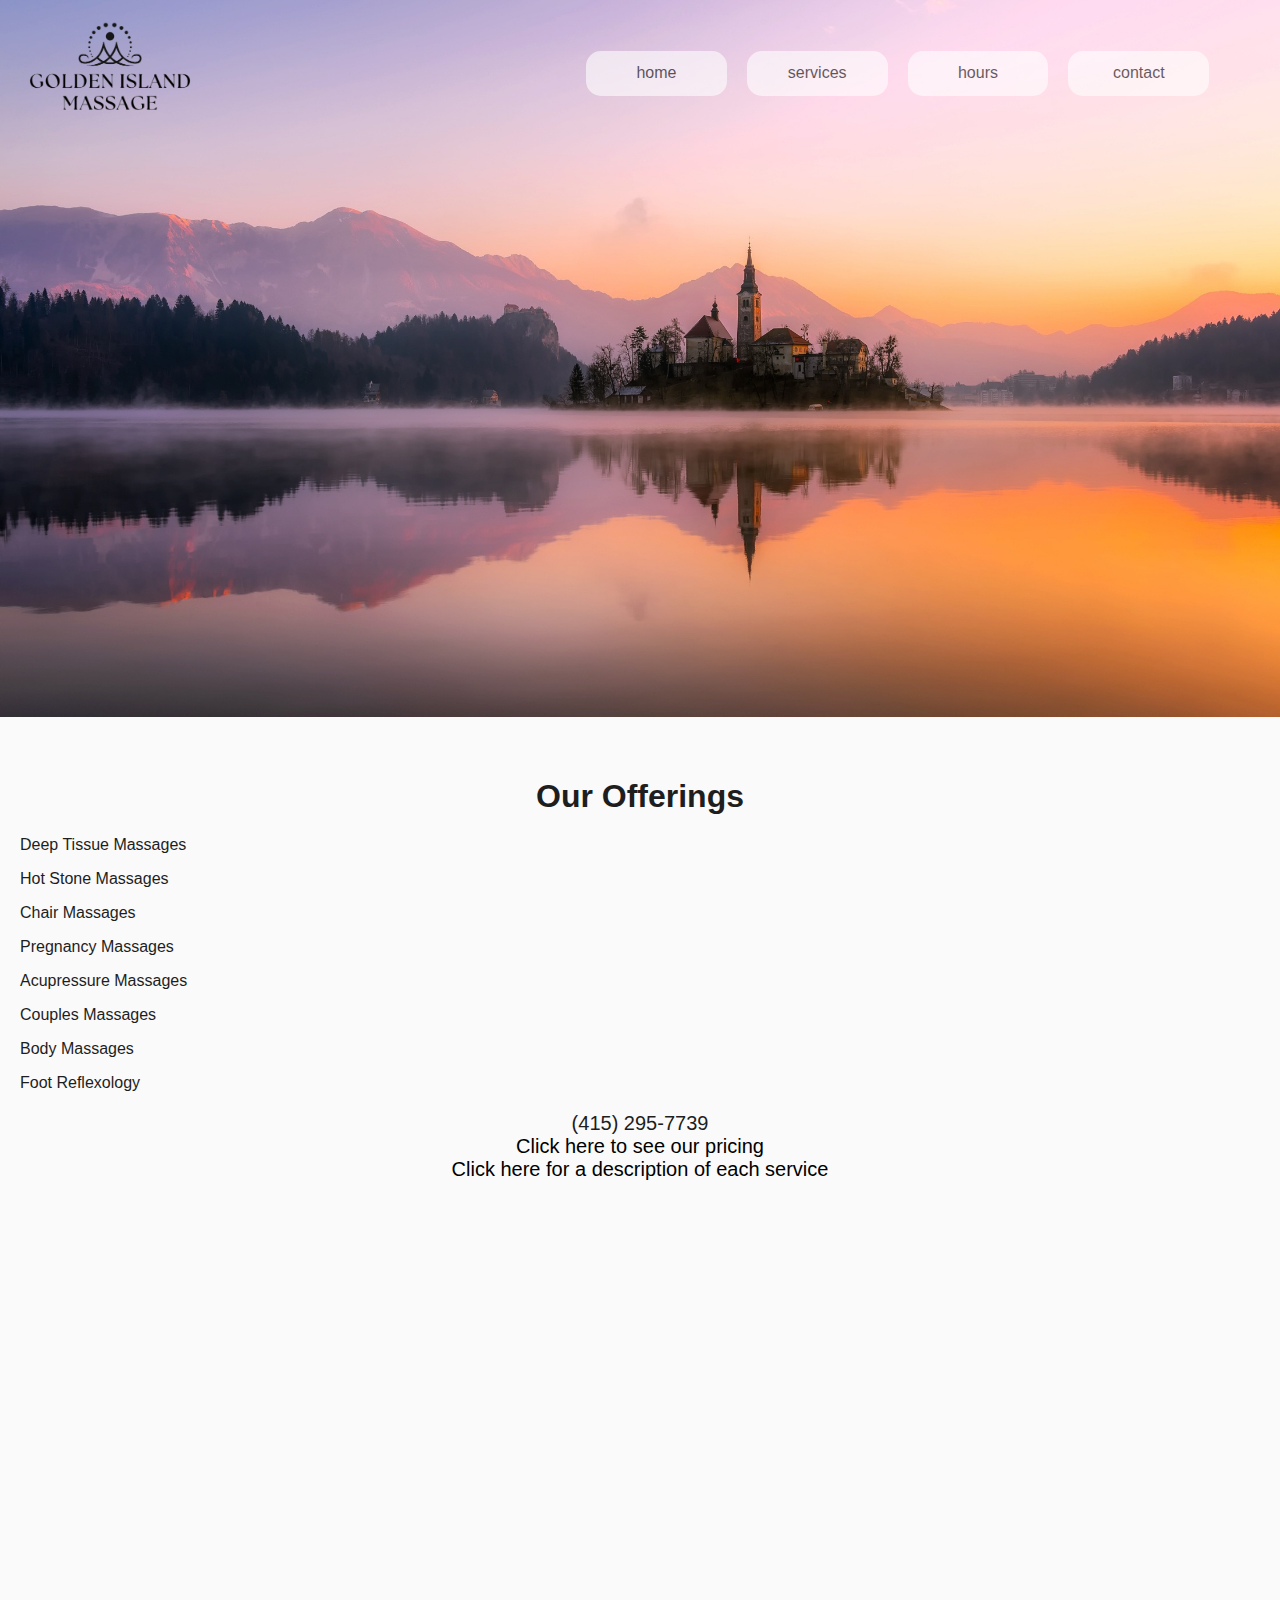
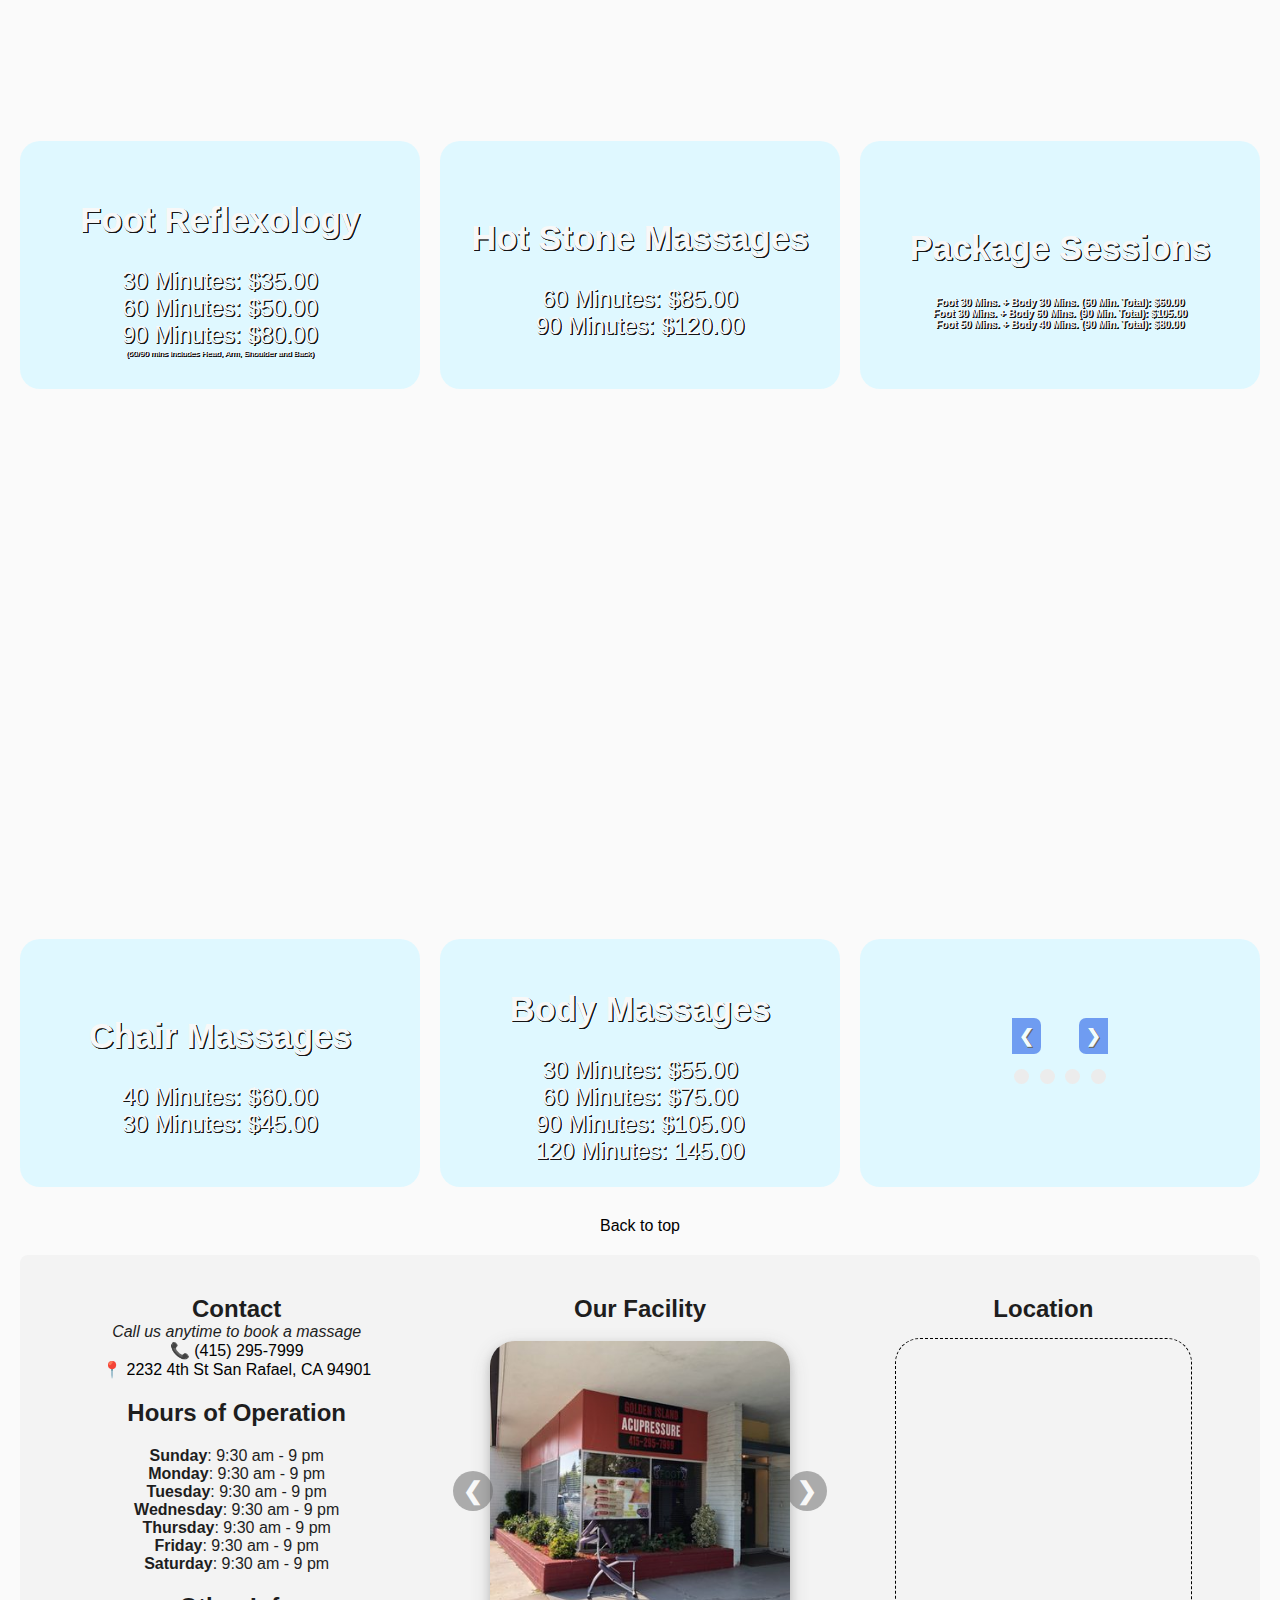
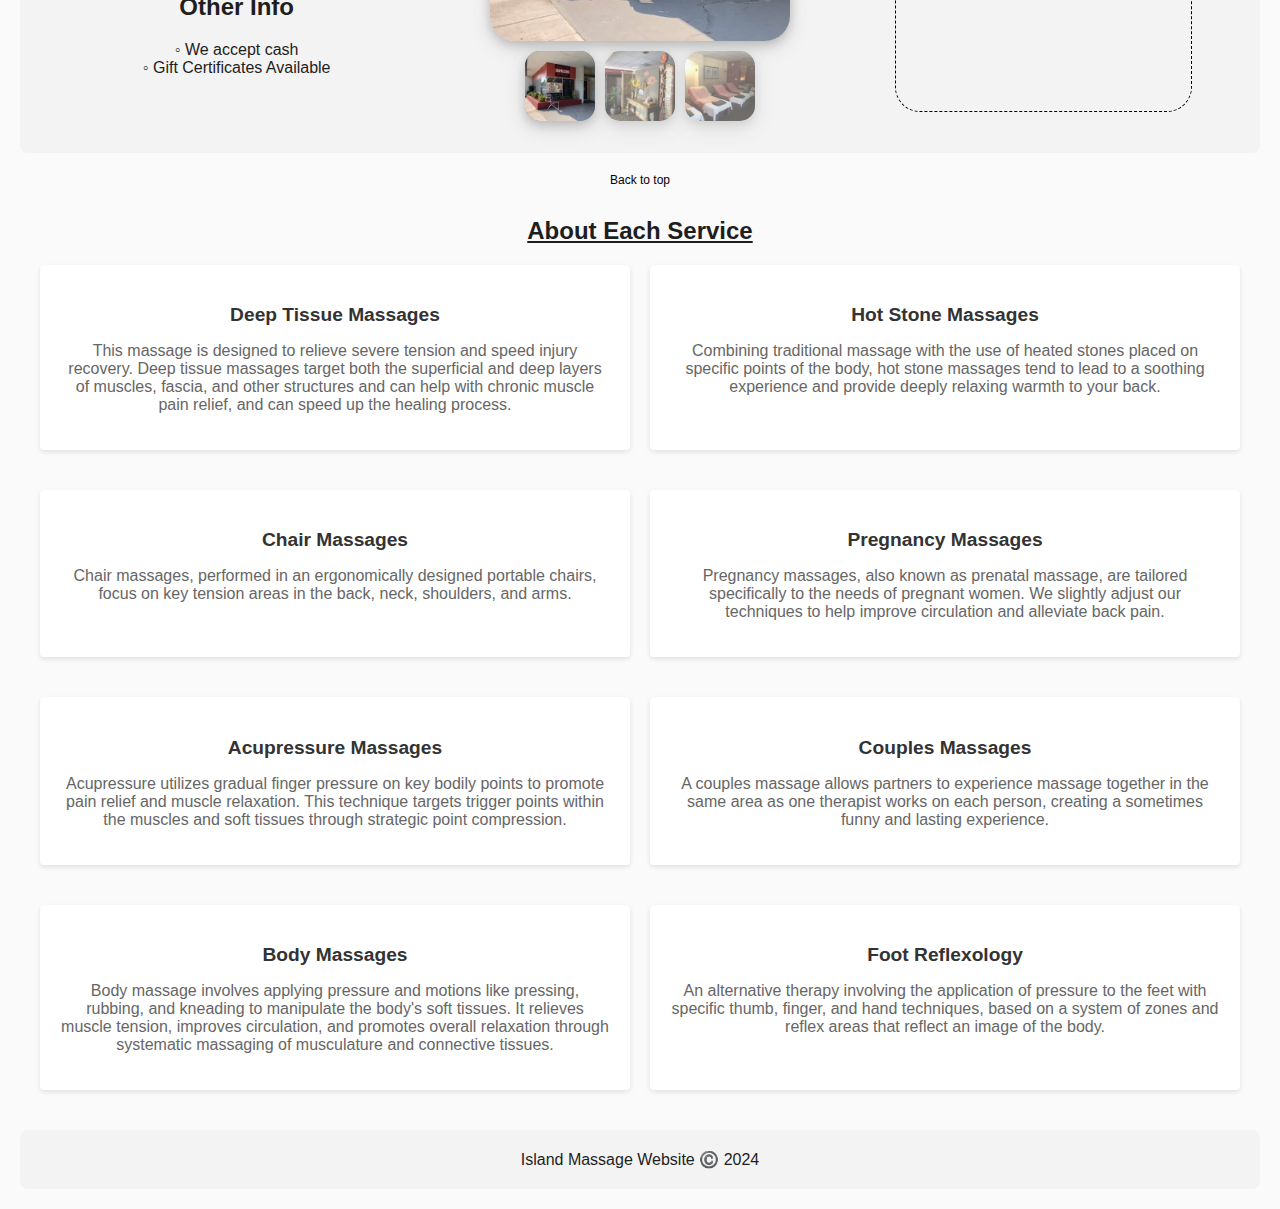
==== services.html @ 9f6d2058 "minor changes" ====
<!DOCTYPE html>
<html lang="en">

<head>
  <meta charset="UTF-8" />
  <meta name="viewport" content="width=device-width, initial-scale=1.0" />
  <title>Our Services - Golden Island Massage</title>
  <link rel="styleshhet" href="/frontend/css/carousel.css" />
  <link rel="stylesheet" href="/frontend/css/styles.css" />
  <link rel="stylesheet" href="/frontend/css/services.css" />
  <link rel="icon" type="image/x-icon" href="/frontend/images/favicon_io/favicon.ico" />
  <link rel="manifest" href="/frontend/images/favicon_io/site.webmanifest">
  <link rel="apple-touch-icon" href="/frontend/images/favicon_io/apple-touch-icon.png" />
</head>

<body>

  <header class="header">
    <div class="logo">
      <a href="index.html">
        <img src="/frontend/images/logo-thicker.png" class="logo" title="logo"></img>
      </a>
    </div>

    <div id="menu-2-container">
      <div class="menu-2-item" id="home"><a href="index.html">home</a></div>
      <div class="menu-2-item" id="rates"><a href="services.html">services</a></div>
      <div class="menu-2-item" id="hours"><a href="#hours-section">hours</a></div>
      <div class="menu-2-item" id="contact"><a href="#contact-section">contact</a></div>
    </div>

  </header>

  <nav role="navigation">
    <!-- Menu Toggle for Mobile View -->
    <div id="menuToggle">
      <input type="checkbox" title="Open the menu" />
      <span></span>
      <span></span>
      <span></span>
      <ul id="menu">
        <li><a href="index.html">Home</a></li>
        <li><a href="services.html">Services</a></li>
        <li><a href="services.html#foot">Prices</a></li>
        <li><a href="#hours-section">Hours</a></li>
        <li><a href="#contact-section">Contact</a></li>
        <li><a href="services.html#pregnancy">Reviews</a></li>
      </ul>
    </div>
  </nav>


  <main class="content">
    <div class="background-image"></div>
    <!-- TODO: Change this from a background
    image to just an image because it needs to resize with the image -->
    <section id="writing">
      <h1 style="text-align: center;">Our Offerings</h1>
      <div class="service-list">
        <p>Deep Tissue Massages</p>
        <p>Hot Stone Massages</p>
        <p>Chair Massages</p>
        <p>Pregnancy Massages</p>
        <p>Acupressure Massages</p>
        <p>Couples Massages</p>
        <p>Body Massages</p>
        <p>Foot Reflexology</p>
      </div>
      <p style="text-align:center; font-size: 20px;">(415) 295-7739
        <br> <a href="#foot">Click here to see our pricing</a>
        <br> <a href="#service-descriptions">Click here for a description of each service</a>
      </p>
    </section>

    <section class="parallax-photo first-image">
      <!-- Parallax Photo Content -->
    </section>

    <section class="grid-container">
      <div class="grid-item" id="foot">
        <div class="opaque-rectangle"></div>
        <section class="footer-grid-item footer-hours">
          <h2>Foot Reflexology</h2>
          <div id="footer-hours">
            <div>30 Minutes: $35.00</div>
            <div>60 Minutes: $50.00</div>
            <div>90 Minutes: $80.00</div>
            <div style="font-size: 8px;">(60/90 mins includes Head, Arm, Shoulder and Back)</div>
          </div>
        </section>
      </div>
      <div class="grid-item" id="stone">
        <div class="opaque-rectangle"></div>
        <section class="footer-grid-item footer-hours">
          <h2>Hot Stone Massages</h2>
          <div id="footer-hours">
            <div>60 Minutes: $85.00</div>
            <div>90 Minutes: $120.00</div>
          </div>
        </section>
      </div>
      <div class="grid-item" id="chair">
        <div class="opaque-rectangle"></div>
        <section class="footer-grid-item footer-hours">
          <h2>Package Sessions</h2>
          <div id="footer-hours" style="font-size: 10px; font-weight: 600;">
            <div>Foot 30 Mins. + Body 30 Mins. (60 Min. Total): $60.00</div>
            <div>Foot 30 Mins. + Body 60 Mins. (90 Min. Total): $105.00</div>
            <div>Foot 50 Mins. + Body 40 Mins. (90 Min. Total): $80.00</div>
          </div>
        </section>
      </div>
    </section>

    <section class="parallax-photo second-image">
    </section>

    <section class="grid-container" id="review-container">
      <div class="grid-item" id="acupressure">
        <div class="opaque-rectangle"></div>
        <section class="footer-grid-item footer-hours">
          <h2>Chair Massages</h2>
          <div id="footer-hours">
            <div>40 Minutes: $60.00</div>
            <div>30 Minutes: $45.00</div>
          </div>
        </section>
      </div>
      <div class="grid-item" id="couple">
        <div class="opaque-rectangle"></div>
        <section class="footer-grid-item footer-hours">
          <h2>Body Massages</h2>
          <div id="footer-hours">
            <div>30 Minutes: $55.00</div>
            <div>60 Minutes: $75.00</div>
            <div>90 Minutes: $105.00</div>
            <div>120 Minutes: 145.00</div>
        </section>
      </div>

      <div class="grid-item" id="pregnancy">
        <section class="footer-grid-item footer-hours">
          <!-- Slideshow container -->
          <div class="slideshow-container">

            <!-- Full-width slides/quotes -->
            <div class="mySlides fade">
              <span class="yelp-review" data-review-id="YLYXuoRCCWt8DFSguPrcbQ" data-hostname="www.yelp.com">Read <a
                  href="https://www.yelp.com/user_details?userid=3G0Rb7RaG5rhmErfk04Flw" rel="nofollow noopener">Lisa
                  L.</a>'s <a
                  href="https://www.yelp.com/biz/golden-island-acupressure-san-rafael?hrid=YLYXuoRCCWt8DFSguPrcbQ"
                  rel="nofollow noopener">review</a> of <a href="https://www.yelp.com/biz/yiLTEDlYjIgYe02T8sQD1A"
                  rel="nofollow noopener">Golden Island Acupressure</a> on <a href="https://www.yelp.com"
                  rel="nofollow noopener">Yelp</a>
                <script src="/frontend/js/widget-2.js" type="text/javascript" async></script>
              </span>
            </div>

            <div class="mySlides fade">
              <span class="yelp-review" data-review-id="UIjlZ9JdGLxcEmJIE9UxiQ" data-hostname="www.yelp.com">Read <a
                  href="https://www.yelp.com/user_details?userid=5DBWtpZL-GD2Cf_AtvB0GQ" rel="nofollow noopener">Yvonne
                  R.</a>'s <a
                  href="https://www.yelp.com/biz/golden-island-acupressure-san-rafael?hrid=UIjlZ9JdGLxcEmJIE9UxiQ"
                  rel="nofollow noopener">review</a> of <a href="https://www.yelp.com/biz/yiLTEDlYjIgYe02T8sQD1A"
                  rel="nofollow noopener">Golden Island Acupressure</a> on <a href="https://www.yelp.com"
                  rel="nofollow noopener">Yelp</a>
                <script src="/frontend/js/widget-2.js" type="text/javascript" async></script>
              </span>
            </div>

            <div class="mySlides fade">
              <span class="yelp-review" data-review-id="arpQdouipPmqJcVpYQkAmQ" data-hostname="www.yelp.com">Read <a
                  href="https://www.yelp.com/user_details?userid=ACqGZwFc43zdk6hPBnIYng" rel="nofollow noopener">Leigha
                  D.</a>'s <a
                  href="https://www.yelp.com/biz/golden-island-acupressure-san-rafael?hrid=arpQdouipPmqJcVpYQkAmQ"
                  rel="nofollow noopener">review</a> of <a href="https://www.yelp.com/biz/yiLTEDlYjIgYe02T8sQD1A"
                  rel="nofollow noopener">Golden Island Acupressure</a> on <a href="https://www.yelp.com"
                  rel="nofollow noopener">Yelp</a>
                <script src="/frontend/js/widget-2.js" type="text/javascript" async></script>
              </span>
            </div>

            <div class="mySlides fade">
              <span class="yelp-review" data-review-id="-oBQ017i6bqUiswfDESuDg" data-hostname="www.yelp.com">Read <a
                  href="https://www.yelp.com/user_details?userid=H4aeU_AX1YLWFh6KToSinQ" rel="nofollow noopener">Tisha
                  S.</a>'s <a
                  href="https://www.yelp.com/biz/golden-island-acupressure-san-rafael?hrid=-oBQ017i6bqUiswfDESuDg"
                  rel="nofollow noopener">review</a> of <a href="https://www.yelp.com/biz/yiLTEDlYjIgYe02T8sQD1A"
                  rel="nofollow noopener">Golden Island Acupressure</a> on <a href="https://www.yelp.com"
                  rel="nofollow noopener">Yelp</a>
                <script src="/frontend/js/widget-2.js" type="text/javascript" async></script>
              </span>
            </div>

            <!-- Next and previous buttons -->
            <a class="prev" onclick="plusSlides(-1)">&#10094;</a>
            <a class="next" onclick="plusSlides(1)">&#10095;</a>
          </div>
          <br>

          <!-- The dots/circles -->
          <div style="text-align:center">
            <span class="dot" onclick="currentSlide(1)"></span>
            <span class="dot" onclick="currentSlide(2)"></span>
            <span class="dot" onclick="currentSlide(3)"></span>
            <span class="dot" onclick="currentSlide(4)"></span>
          </div>
        </section>
      </div>

    </section>

    <a href="#writing" style="display: flex; justify-content: center; align-items: center;">Back to top</a>


  </main>

  <footer>
    <div class="footer-info">
      <div id="footer-grid-container">

        <div id="contact-card-location-grid-container">

          <section class="footer-grid-item footer-contact" id="contact-section">
            <h2>Contact</h2>
            <i>Call us anytime to book a massage</i><br>
            <a href="tel:+14152957739">📞 (415) 295-7999</a> <br>
            <a href="https://www.google.com/maps/search/?api=1&query=1920+4th+St,+San+Rafael,+CA+94901" rel="noopener"
              target="_blank">📍 2232 4th St San Rafael, CA 94901</a>
          </section>


          <section class="footer-grid-item footer-hours" id="hours-section">
            <h2>Hours of Operation</h2>
            <div id="footer-hours">
              <div><b>Sunday</b>: 9:30 am - 9 pm</div>
              <div><b>Monday</b>: 9:30 am - 9 pm</div>
              <div><b>Tuesday</b>: 9:30 am - 9 pm</div>
              <div><b>Wednesday</b>: 9:30 am - 9 pm</div>
              <div><b>Thursday</b>: 9:30 am - 9 pm</div>
              <div><b>Friday</b>: 9:30 am - 9 pm</div>
              <div><b>Saturday</b>: 9:30 am - 9 pm</div>
            </div>
          </section>

          <section class="footer-grid-item footer-hours">
            <h2>Other Info</h2>
            <div id="footer-hours">
              <div>◦ We accept cash</div>
              <div>◦ Gift Certificates Available</div>
            </div>
          </section>



          <!--           <section class="footer-grid-item">
            <h2>Gift Cards</h2>
            </section> -->

        </div>

        <section class="footer-grid-item">
          <h2>Our Facility</h2>

          <div id="product-description-wrapper">

            <div class="product-item carousel-add-to-cart">

              <div class="carousel">
                <div class="carousel-images">
                  <span class="arrow" id="prev" onclick="changeSlide(-1)">&#10094;</span>
                  <img src="/frontend/images/1.jpg" id="main-image" alt="Main Image">
                  <span class="arrow" id="next" onclick="changeSlide(1)">&#10095;</span>
                </div>

                <div class="thumbnail-container">
                  <img src="/frontend/images/1.jpg" class="thumbnail active" alt="Thumbnail 1"
                    onclick="changeImage(this)">
                  <img src="/frontend/images/2.jpg" class="thumbnail" alt="Thumbnail 2" onclick="changeImage(this)">
                  <img src="/frontend/images/3.jpg" class="thumbnail" alt="Thumbnail 3" onclick="changeImage(this)">
                  <!-- Add more thumbnails as needed -->
                </div>
              </div>

            </div>

          </div>
        </section>

        <section class="footer-grid-item">
          <h2>Location</h2>
          <iframe id="map"
            src="https://www.google.com/maps/embed?pb=!1m18!1m12!1m3!1d402562.83520368004!2d-123.07777404785158!3d37.976612391153715!2m3!1f0!2f0!3f0!3m2!1i1024!2i768!4f13.1!3m3!1m2!1s0x808597431df51143%3A0xab394f07d5cb4398!2sGolden%20Island%20Acupressure!5e0!3m2!1sen!2sus!4v1709774925244!5m2!1sen!2sus"
            allowfullscreen="true" referrerpolicy="no-referrer-when-downgrade"></iframe>
        </section>

      </div>

  </footer>

     <!-- Link to Service Descriptions -->
    <!-- Service Description Section -->
    <a href="#writing" style="display: flex; justify-content: center; align-items: center;font-size: 12px; ">Back to top</a>
    <h2 style="display: flex; justify-content: center; align-items: center; margin-top: 30px; text-decoration: underline;">About Each Service</h2>

    <div id="service-descriptions" class="service-grid">
      <div class="service-description">
        <h3>Deep Tissue Massages</h3>
        <p>This massage is designed to relieve severe tension and speed injury recovery. Deep tissue massages target
          both the superficial and deep layers of muscles, fascia, and other structures and can help with chronic muscle
          pain relief, and can speed up the healing process.</p>
      </div>
      <div class="service-description">
        <h3>Hot Stone Massages</h3>
        <p>Combining traditional massage with the use of heated stones placed on specific points of the body, hot stone
          massages tend to lead to a soothing experience and provide deeply relaxing warmth to your back.</p>
      </div>
      <div class="service-description">
        <h3>Chair Massages</h3>
        <p>Chair massages, performed in an ergonomically designed portable chairs, focus on key tension areas in the
          back, neck, shoulders, and arms.</p>
      </div>
      <div class="service-description">
        <h3>Pregnancy Massages</h3>
        <p>Pregnancy massages, also known as prenatal massage, are tailored specifically to the needs of pregnant women.
          We slightly adjust our techniques to help improve circulation and alleviate back pain.</p>
      </div>
      <div class="service-description">
        <h3>Acupressure Massages</h3>
        <p>Acupressure utilizes gradual finger pressure on key bodily points to promote pain relief and muscle
          relaxation. This technique targets trigger points within the muscles and soft tissues through strategic point
          compression.</p>
      </div>
      <div class="service-description">
        <h3>Couples Massages</h3>
        <p>A couples massage allows partners to experience massage together in the same area as one therapist works on
          each person, creating a sometimes funny and lasting experience.</p>
      </div>
      <div class="service-description">
        <h3>Body Massages</h3>
        <p>Body massage involves applying pressure and motions like pressing, rubbing, and kneading to manipulate the
          body's soft tissues. It relieves muscle tension, improves circulation, and promotes overall relaxation through
          systematic massaging of musculature and connective tissues.</p>
      </div>
      <div class="service-description">
        <h3>Foot Reflexology</h3>
        <p>An alternative therapy involving the application of pressure to the feet with specific thumb, finger, and
          hand techniques, based on a system of zones and reflex areas that reflect an image of the body.</p>
      </div>
    </div>

  <div id="copyright">Island Massage Website ©️ 2024</div>


  <script defer src="/frontend/js/items.js"></script>
  <script src="/frontend/js/slideshow.js" type="text/javascript" async></script>

</body>

</html>
---- frontend/css/styles.css ----
/*
 * If you are thinking of using this in
 * production code, beware of the browser
 * prefixes.
 */

a:visited {
  color: black;
  text-decoration: none;
}

a {
  text-decoration: none;
}

a:-webkit-any-link {
  color: black;
}

body {
  margin: 0;
  padding: 0;
  /* make it look decent enough */
  background:#fafafa;
  color:#1e1e1e;
  font-family: "Avenir Next", "Avenir", sans-serif;
}

.header {
  width: 100%;
}

header {
  display: flex;
  justify-content: space-between;
  align-items: center;
  width: 100%;
}

.logo {
  width: 15vw;
  width: 200px;
  margin: 0 auto;
  z-index: 99;
  position: relative;
  transition: transform 0.3s ease;
  margin-left: 0px;
  top: 5px;
  left: 5px;
}

.logo:hover {
  cursor: pointer;
  transform:scale(1.03);
}


.content .background-image {
  position: relative;
  width: 100%;
  padding-top: 56.25%; /* This maintains a 16:9 aspect ratio */
  background-image: url('/frontend/images/field.jpg');
  background-size: cover; /* Cover ensures the background covers the area without distortion */
  background-position: center; /* Centers the background image */
  top: -119px;
  left: 0;
  z-index: 0;
}

#story {
  font-size: 25px; 
  text-align: center;
}

@media (max-width: 768px) {
/*   .logo {
    width: 100px;
    top: 55px;
    left: -2px;
  } */
  #story {
    font-size: 15px;
  }
}


#menu-2-container {
  width: 55vw;
  height: 45px;
  margin-top: 30px;
  position: relative;
  z-index: 999;
  display: flex;
  flex-direction: row;
  color: black;
  font-weight: 450;
}

.menu-2-item {
  width: 20%;
  margin: 0 10px;
  display: flex;
  justify-content: center;
  align-items: center;
  cursor: pointer;
  background-color: white;
  opacity: 0.6;
  border-radius: 15px;
  transition: opacity 0.5s ease, transform 0.3s ease;
}

.menu-2-item a {
  display: flex;
  justify-content: center;
  align-items: center;
  width: 100%;
  height: 100%;
  padding: 0 20px; /* Adjust padding to align text */
  color: black;
  text-decoration: none;
}

.menu-2-item:hover {
  background-color: white;
  opacity: 0.95;
  transform: scale(1.04);
}

.menu-2-item:hover a {
  color: black;
}

.menu-2-item a:visited {
  color: black;
}

@media (max-width: 900px) {
  .logo {
    margin-bottom: 0;
    z-index: 1;
    margin: 0 auto;
  }
  #menu-2-container {
    display: none;
  }
}
@media (max-width: 600px) {
  .logo {
    
  }
}




#menuToggle {
  display: block;
  position: fixed;
  top: 50px;
  right: 50px;
  z-index: 1;
  -webkit-user-select: none;
  user-select: none;
}

*/ #menuToggle a {
  text-decoration: none;
  color: black;
  transition: color 0.5s ease;
}

#menuToggle a:hover {
  color: rgb(121, 121, 121);
}

#menuToggle input {
  display: block;
  width: 40px;
  height: 32px;
  position: absolute;
  top: -7px;
  left: -5px;
  cursor: pointer;
  opacity: 0; /* hide this */
  z-index: 2; /* and place it over the hamburger */
  -webkit-touch-callout: none;
}

/* Just a quick hamburger */

#menuToggle span {
  display: block;
  width: 33px;
  height: 4px;
  margin-bottom: 5px;
  position: relative;
  background: #363636;
  border-radius: 3px;
  border-color: #1e1e1e;
  z-index: 1;
  transform-origin: 4px 0px;
  transition: transform 0.5s cubic-bezier(0.77, 0.2, 0.05, 1),
    background 0.5s cubic-bezier(0.77, 0.2, 0.05, 1), opacity 0.55s ease;
}

#menuToggle span:first-child {
  transform-origin: 0% 0%;
}

#menuToggle span:nth-last-child(2) {
  transform-origin: 0% 100%;
}

/* 
    * Transform all the slices of hamburger
    * into a crossmark.
    */
#menuToggle input:checked ~ span {
  opacity: 1;
  transform: rotate(45deg) translate(-2px, -1px);
  background: #232323;
}

/*
    * But let's hide the middle one.
    */
#menuToggle input:checked ~ span:nth-last-child(3) {
  opacity: 0;
  transform: rotate(0deg) scale(0.2, 0.2);
}

/*
    * Oh yeah and the last one should go the other direction
    */
#menuToggle input:checked ~ span:nth-last-child(2) {
  transform: rotate(-45deg) translate(0, -1px);
}

/*
    * Make this absolute positioned
    * at the top left of the screen
    */
#menu {
  position: absolute;
  width: 300px;
  height: 700px;
  margin: -100px 0 0 -220px;
  padding: 50px;
  padding-top: 125px;
  background: #ffffff;
  list-style-type: none;
  -webkit-font-smoothing: antialiased;
  /* to stop flickering of text in safari */
  transform-origin: 0% 0%;
  transform: translate(100%, 0);
  transition: transform 0.5s cubic-bezier(0.77, 0.2, 0.05, 1);
}

#menu li {
  padding: 10px 0;
  font-size: 22px;
}

/*
    * And let's slide it in from the left
    */
#menuToggle input:checked ~ ul {
  transform: none;
}

@media (min-width: 900px) {
  #menuToggle {
    display: none;
  }
  #menu {
    display: none;
  }
}

.content section {
  position: relative;
  padding: 20px;
}

#writing {
  margin-top: -100px;
}

.parallax-photo {
  /* Simple parallax effect */
  background-attachment: fixed;
  background-position: center;
  background-repeat: no-repeat;
  background-size: cover;
  height: 50vh; /* Adjust the height as needed */
  /* Add specific background images for each parallax section if necessary */
}

.parallax-photo.first-image {
  background-image: url('/frontend/images/sunset.jpg');
  background-size: cover;
  background-position: center; /* Adjusts the focal point of the image */
}

.parallax-photo.second-image {
  background-image: url('/frontend/images/lily.jpg');
  background-size: cover;
  background-position: center; /* Adjusts the focal point of the image */
}

/* Media query for devices with a max-width of 768px (typical breakpoint for tablets and down) */
@media (max-width: 675px) {
  .parallax-photo.first-image, .parallax-photo.second-image {
      background-attachment: scroll;
      background-size: contain; 
      background-repeat: no-repeat; 
  }

}

.grid-container {
  width: 100vw;
  height: 32vh;
  display: grid;
  grid-template-columns: repeat(3, 1fr);
  margin: 10px 0 10px 0;
  gap: 20px;
  box-sizing: border-box;
  text-align: center;
}

.grid-item {
  width: 100%;
  height: 100%;
  background-color: rgb(223, 248, 255) !important;
  color: rgb(248, 248, 248);
  text-align: center;
  display: flex;
  justify-content: center;
  align-items: center;
  border-radius: 20px;
  cursor: pointer;
  transition: all 0.3s ease;
  font-weight: 500;
  font-size: 23px;
  text-shadow: 1px 1px 0 #151515,  
  1px 1px 0 #151515,
  1px 1px 0 #151515,
  1px 1px 0 #151515;
}

.grid-item:hover {
  transform: scale(1.03);
  box-shadow: 6px 3px 10px rgba(0, 13, 16, 0.2);
}

@media screen and (max-width: 900px) {
  .grid-container {
    grid-template-columns: 1fr;
    height: 85vh;
  }
  .grid-item {
    width: 100%
  }
}

.grid-item#foot {
  background-image: url('/frontend/images/foot1.jpg');
  background-size: cover;
  background-position: center 40%;
}

.grid-item#stone {
  background-image: url('/frontend/images/stone.jpg');
  background-size: cover;
  background-position: center 40%;
}

.grid-item#chair {
  background-image: url('/frontend/images/pregnancy.jpg');
  background-size: cover;
  background-position: center 80%;
}

.grid-item#pregnancy {
  background-image: url('/frontend/images/rates.jpg');
  background-size: cover;
  background-position: center 40%;
}

.grid-item#acupressure {
  background-image: url('/frontend/images/acupressure.jpg');
  background-size: cover;
  background-position: center 45%;
}

.grid-item#couple {
  background-image: url('/frontend/images/couples.jpg');
  background-size: cover;
  background-position: center 60%;
}

/* Slideshow container */
.slideshow-container {
  max-width: 1000px;
  position: relative;
  margin: auto;
  box-shadow: 0 4px 8px 0 rgba(0,0,0,0.2); /* Add shadow for modern effect */
  border-radius: 4px; /* Rounded corners for modern effect */
}

/* Hide the images by default */
.mySlides {
  display: none;
}

/* Next and previous buttons */
.prev, .next {
  cursor: pointer;
  position: absolute;
  top: 50%;
  transform: translateY(-50%);
  width: auto;
  padding: 7px;
  color: #fff;
  font-weight: bold;
  font-size: 18px;
  transition: 0.6s ease;
  border-radius: 7px;
  -webkit-user-select: none;
  -moz-user-select: none;
  -ms-user-select: none;
  user-select: none;
  background-color: #2560e8; /* Ensure buttons are visible */
  opacity: 0.6; /* Slightly transparent for modern look */
}

/* Position the "next button" to the right */
.next {
  right: 0;
  border-radius: 7px 0 0 7px;
}

/* Position the "prev button" to the left */
.prev {
  left: 0;
  border-radius: 0 7px 7px 0;
}

/* Show the buttons on hover */
.prev:hover, .next:hover {
  opacity: 0.8;
}

/* Caption text */
.text {
  color: #f2f2f2;
  font-size: 15px;
  padding: 8px 12px;
  position: absolute;
  bottom: 8px;
  width: 100%;
  text-align: center;
  background-color: rgba(0, 0, 0, 0.4); /* Caption background */
}

/* Number text (1/3 etc) */
.numbertext {
  color: #f2f2f2;
  font-size: 12px;
  padding: 8px 12px;
  position: absolute;
  top: 0;
}

/* The dots/bullets/indicators */
.dot {
  cursor: pointer;
  height: 15px;
  width: 15px;
  margin: 0 2px;
  background-color: #ececec;
  border-radius: 50%;
  display: inline-block;
  transition: background-color 0.6s ease;
}

.active, .dot:hover {
  background-color: #769bc8;
}

/* Fading animation */
/* .fade {
  animation-name: fade;
  animation-duration: 1.5s;
}

@keyframes fade {
  from {opacity: .4}
  to {opacity: .8}
} */

/* Responsive layout - makes the slideshow container fit in the screen */
@media only screen and (max-width: 300px) {
  .prev, .next, .text {font-size: 11px}
}

.footer-info {
  background: #f3f3f3;
  padding: 20px;
  text-align: center;
  margin: 20px;
  border-radius: 8px;
}

.footer-info section {
  margin-bottom: 20px;
}

#footer-grid-container {
  display: grid;
  grid-template-columns: repeat(3, 1fr);
  grid-template-rows: repeat(2, auto);
  gap: 10px;
}

.footer-grid-item {
  text-align: center;
}

.footer-contact, .footer-hours {
  text-align: center;
}

.footer-contact h2 {
  margin-bottom: 0px;
}

@media screen and (max-width: 768px) {
  #footer-grid-container {
    grid-template-columns: 1fr;
    grid-template-rows: repeat(2, auto);
  }

  .footer-contact, .footer-hours {
    text-align: center;
  }
}

#map {
  width:75%;
  height: 87%; 
  border: 1px dashed black;
  border-radius: 25px;
  margin: 20px;
  margin-top: -5px;
  background-color: #f3f3f3;
}

#hours {
  list-style-type: none;
}

#copyright {
  display: flex;
  align-items: center;
  justify-content: center;
  border-radius: 8px;
  padding: 20px 20px 20px 20px;
  margin: 20px;
  background: #f3f3f3;
}











#product-description-wrapper {
  display: grid;
  grid-template-columns: 1fr; /* 1 high, 2 wide */
  grid-template-rows: auto auto; /* height set automatically */
  gap: 20px; /* space between grid items */
  justify-content: space-around; /* this will space out the grid items */
  width: 100%;
  align-items: center;
  margin-top: -40px;
}

.product-item {
  /* additional styles if needed */
  height: 80%;
  font-family: 'Times New Roman', Times, serif;
}

/* Smaller screen: 2 high and 1 wide */
@media (max-width: 900px) {
  #product-description-wrapper {
      grid-template-columns: 1fr; /* 2 high, 1 wide */
      grid-template-rows: auto auto; /* explicit two rows */
  }
}

#jessie-item-1-product-description {
  font-size: 40px;
  width: 100%;
  align-content: center;
  justify-self: center;
}

#product-paragraph {
  margin-top: 70px;
  font-size: 16px;
  width: 90%;
}

/* Style adjustments for buttons and other elements if needed */

.carousel {
  text-align: center;
}

.carousel-images {
  margin-bottom: 10px;
  position: relative;
  display: inline-block;
  width: 100%;
  display: flex;
  align-items: center;
  justify-content: center;
}

#main-image {
  width: 80%;
  max-width: 300px;
  height: auto;
  border-radius: 25px;
  box-shadow: 0 4px 8px 0 rgba(67, 67, 67, 0.2), 0 6px 20px 0 rgba(67, 67, 67, 0.19); /* Multi-layered shadow for depth */
}

.thumbnail-container {
  display: flex;
  justify-content: center;
}

.thumbnail {
  max-width: 70px;
  height: auto;
  cursor: pointer;
  opacity: 0.6;
  margin: 0 5px;
  transition: opacity 0.3s;
  border-radius: 15px;
  box-shadow: 0 4px 8px 0 rgba(67, 67, 67, 0.2), 0 6px 20px 0 rgba(67, 67, 67, 0.19); /* Multi-layered shadow for depth */
}

.thumbnail:hover,
.thumbnail.active {
  opacity: 1;
}

.arrow {
  cursor: pointer;
  position: absolute;
  top: 50%;
  width: 40px; /* Arrow size can be adjusted */
  height: 40px; /* Arrow size can be adjusted */
  margin-top: -20px; /* Half of height to center vertically */
  color: #fff;
  font-weight: bold;
  font-size: 24px;
  transition: background-color 0.2s ease, opacity 0.35s ease;
  border-radius: 50%;
  background-color: #656565; /* Light grey background */
  text-align: center;
  line-height: 40px; /* To vertically align the arrow symbol, should match the height */
  opacity: 0.5; /* Starting opacity */
  border: none;
  -webkit-user-select: none;
  user-select: none;

}

#prev {
  left: 10px; /* Adjust as necessary to position inside the main image */
}

#next {
  right: 10px; /* Adjust as necessary to position inside the main image */
}

.arrow:hover {
  background-color: #676767; /* Darker grey on hover */
  opacity: 0.8; /* Full opacity on hover */
}

#main-image {
  width: 100%;
  height: auto;
  display: block; /* Removes bottom margin/whitespace */
}

.grid-link {
  display: block;
  width: 100%;
  height: 100%;
  display: flex;
  color: rgb(248, 248, 248) !important;
  justify-content: center;
  align-items: center;
  text-decoration: none; /* Optional: removes the underline from links */
  color: inherit; /* Optional: ensures the link color is inherited from the parent */
}


#service-descriptions {
  margin-top: 20px;
}

.service-description {
  margin-bottom: 20px;
}

.service-description h3 {
  font-size: 1.5em;
  color: #333;
}

.service-description p {
  font-size: 1em;
  color: #666;
}


.service-grid {
  display: grid;
  grid-template-columns: repeat(2, 1fr); /* Creates two columns of equal width */
  gap: 20px; /* Space between columns and rows */
  max-width: 1200px; /* Maximum width of the grid */
  margin: auto; /* Centers the grid in the parent element */
}

.service-description {
  background-color: #fff; /* White background for each service */
  padding: 20px; /* Padding inside each service box */
  box-shadow: 0 2px 5px rgba(0, 0, 0, 0.1); /* Subtle shadow for depth */
  border-radius: 4px; /* Rounded corners */
}

.service-description h3 {
  font-size: 1.2em;
  color: #333;
  margin-bottom: 10px;
text-align: center;
}


.service-description p {
  font-size: 1em;
  color: #666;
  text-align: center;
}

/* Responsive layout for smaller screens */
@media (max-width: 900px) {
  .service-grid {
    grid-template-columns: 1fr; /* One column on smaller screens */
  }
  .service-description {
    margin: 0 30px 0 30px;
  }
}
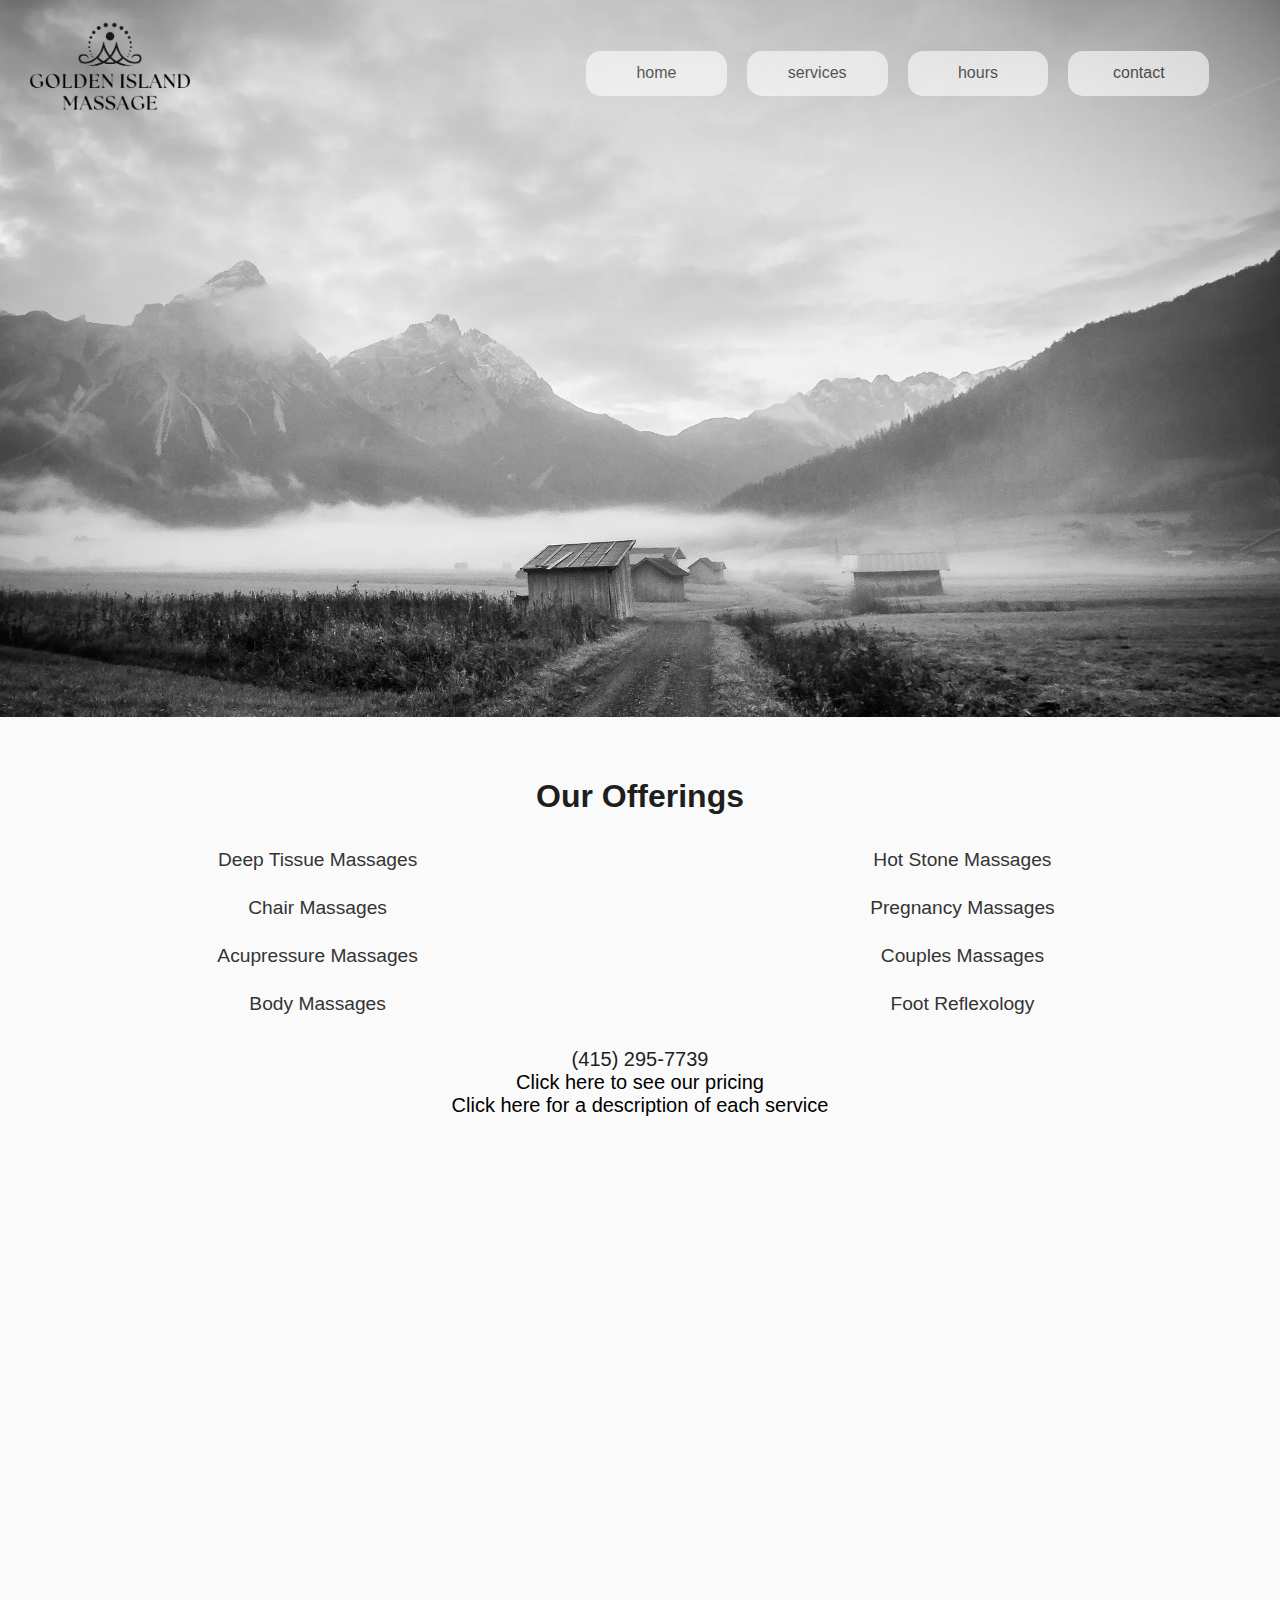
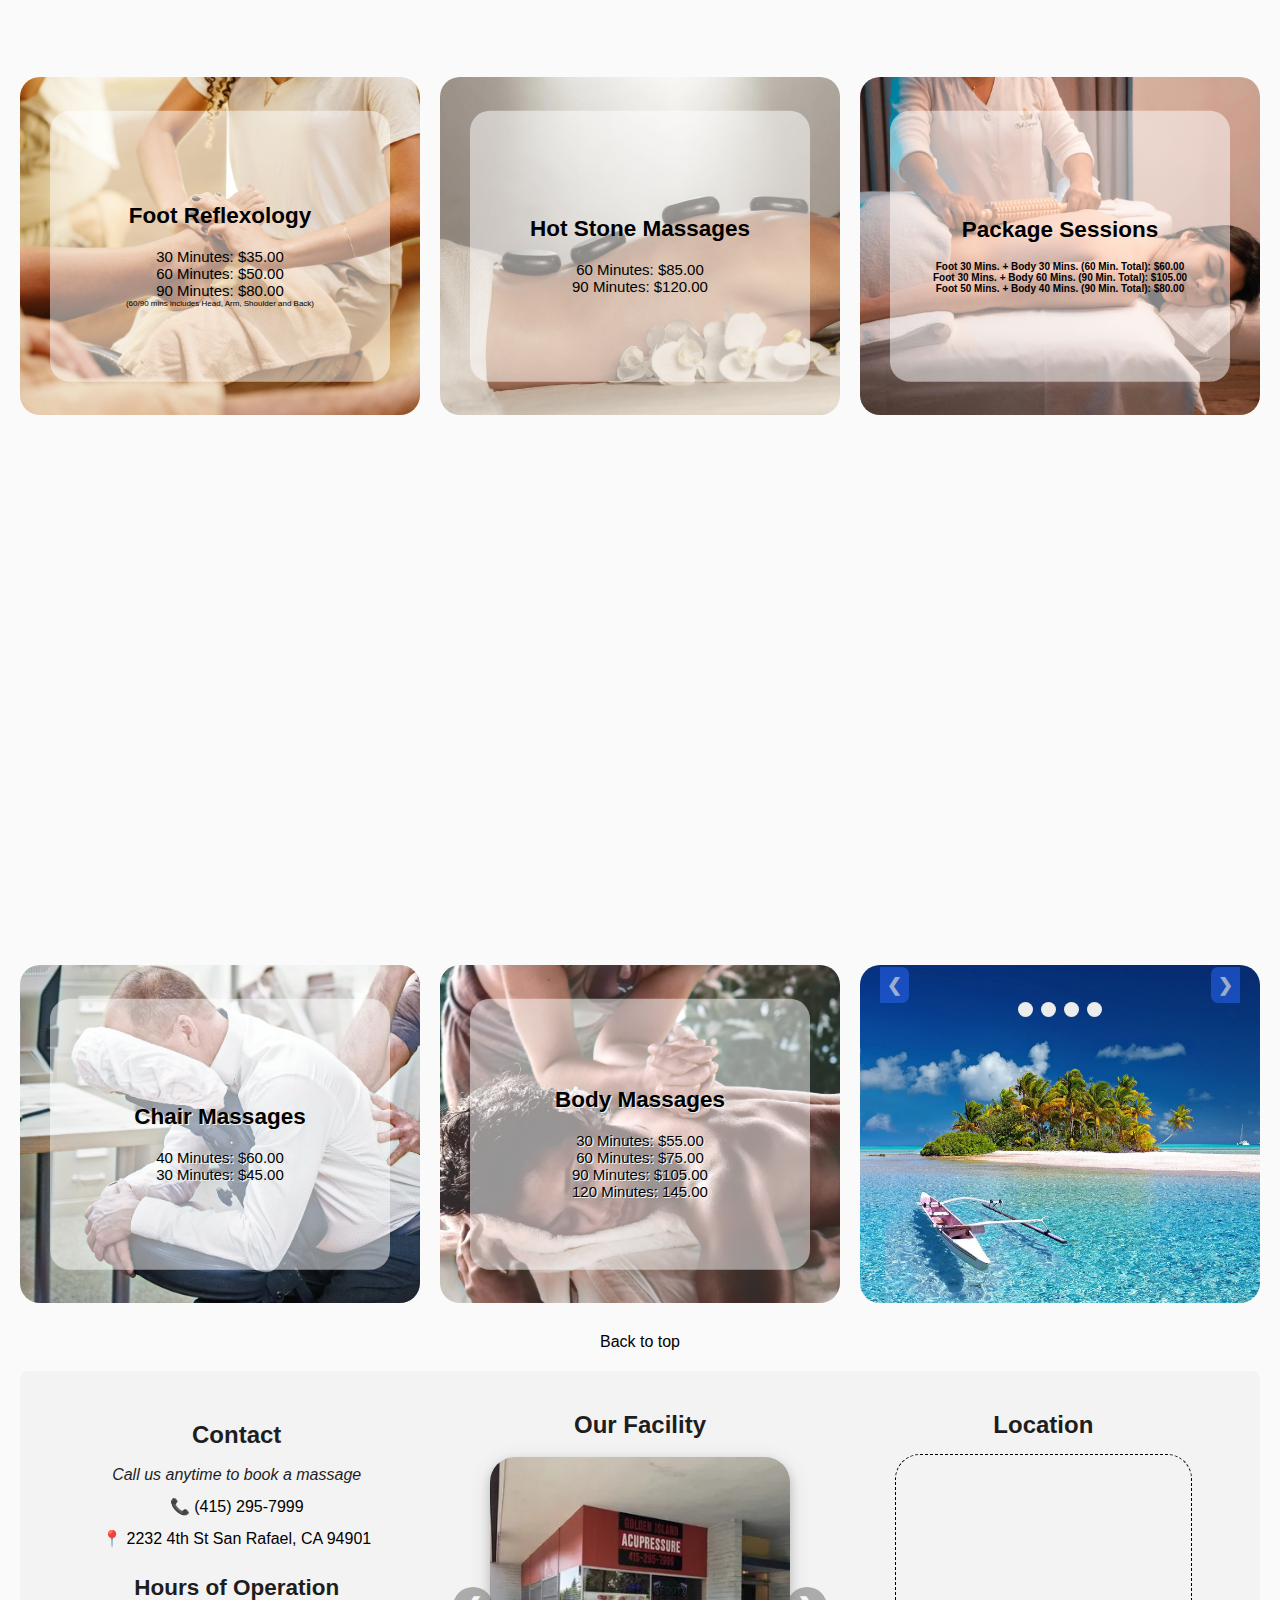
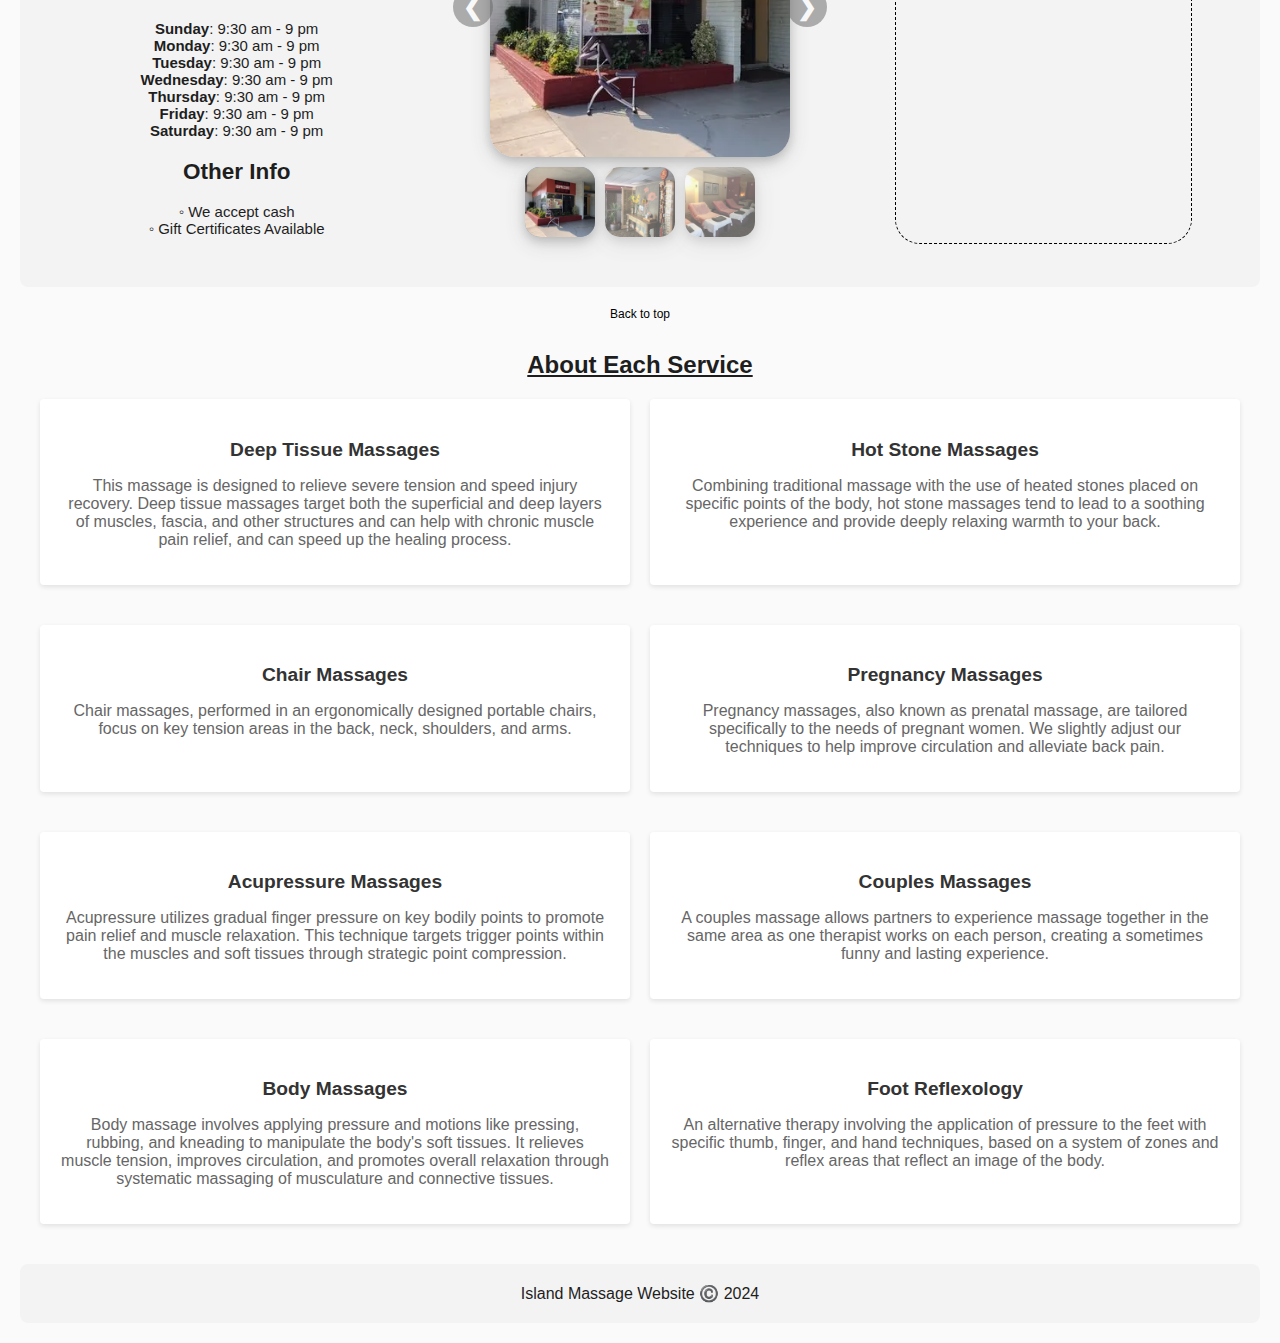
==== commit 4b82c6ec: "all images to webp" ====
--- a/services.html
+++ b/services.html
@@ -8,9 +8,15 @@
   <link rel="styleshhet" href="/frontend/css/carousel.css" />
   <link rel="stylesheet" href="/frontend/css/styles.css" />
   <link rel="stylesheet" href="/frontend/css/services.css" />
-  <link rel="icon" type="image/x-icon" href="/frontend/images/favicon_io/favicon.ico" />
+  <link rel="apple-touch-icon" sizes="180x180" href="/apple-touch-icon.png">
+<link rel="icon" type="image/png" sizes="32x32" href="/favicon-32x32.png">
+<link rel="icon" type="image/png" sizes="16x16" href="/favicon-16x16.png">
+<link rel="manifest" href="/site.webmanifest">
+<meta name="msapplication-TileColor" content="#da532c">
+<meta name="theme-color" content="#ffffff">
+<!--   <link rel="icon" type="image/x-icon" href="/frontend/images/favicon_io/favicon.ico" />
   <link rel="manifest" href="/frontend/images/favicon_io/site.webmanifest">
-  <link rel="apple-touch-icon" href="/frontend/images/favicon_io/apple-touch-icon.png" />
+  <link rel="apple-touch-icon" href="/frontend/images/favicon_io/apple-touch-icon.png" /> -->
 </head>
 
 <body>
@@ -18,7 +24,7 @@
   <header class="header">
     <div class="logo">
       <a href="index.html">
-        <img src="/frontend/images/logo-thicker.png" class="logo" title="logo"></img>
+        <img src="/frontend/images/logo-thicker.webp" loading="lazy" class="logo" title="logo"></img>
       </a>
     </div>
 
@@ -269,15 +275,15 @@
               <div class="carousel">
                 <div class="carousel-images">
                   <span class="arrow" id="prev" onclick="changeSlide(-1)">&#10094;</span>
-                  <img src="/frontend/images/1.jpg" id="main-image" alt="Main Image">
+                  <img src="/frontend/images/1.webp" loading="lazy" id="main-image" alt="Main Image">
                   <span class="arrow" id="next" onclick="changeSlide(1)">&#10095;</span>
                 </div>
 
                 <div class="thumbnail-container">
-                  <img src="/frontend/images/1.jpg" class="thumbnail active" alt="Thumbnail 1"
+                  <img src="/frontend/images/1.webp" loading="lazy" class="thumbnail active" alt="Thumbnail 1"
                     onclick="changeImage(this)">
-                  <img src="/frontend/images/2.jpg" class="thumbnail" alt="Thumbnail 2" onclick="changeImage(this)">
-                  <img src="/frontend/images/3.jpg" class="thumbnail" alt="Thumbnail 3" onclick="changeImage(this)">
+                  <img src="/frontend/images/2.webp" loading="lazy" class="thumbnail" alt="Thumbnail 2" onclick="changeImage(this)">
+                  <img src="/frontend/images/3.webp" loading="lazy" class="thumbnail" alt="Thumbnail 3" onclick="changeImage(this)">
                   <!-- Add more thumbnails as needed -->
                 </div>
               </div>
@@ -289,7 +295,7 @@
 
         <section class="footer-grid-item">
           <h2>Location</h2>
-          <iframe id="map"
+          <iframe id="map" loading="lazy"
             src="https://www.google.com/maps/embed?pb=!1m18!1m12!1m3!1d402562.83520368004!2d-123.07777404785158!3d37.976612391153715!2m3!1f0!2f0!3f0!3m2!1i1024!2i768!4f13.1!3m3!1m2!1s0x808597431df51143%3A0xab394f07d5cb4398!2sGolden%20Island%20Acupressure!5e0!3m2!1sen!2sus!4v1709774925244!5m2!1sen!2sus"
             allowfullscreen="true" referrerpolicy="no-referrer-when-downgrade"></iframe>
         </section>
@@ -353,7 +359,7 @@
 
 
   <script defer src="/frontend/js/items.js"></script>
-  <script src="/frontend/js/slideshow.js" type="text/javascript" async></script>
+  <script defer src="/frontend/js/slideshow.js" type="text/javascript" async></script>
 
 </body>
 
--- a/frontend/css/styles.css
+++ b/frontend/css/styles.css
@@ -59,7 +59,7 @@
   position: relative;
   width: 100%;
   padding-top: 56.25%; /* This maintains a 16:9 aspect ratio */
-  background-image: url('/frontend/images/field.jpg');
+  background-image: url('/frontend/images/field.webp');
   background-size: cover; /* Cover ensures the background covers the area without distortion */
   background-position: center; /* Centers the background image */
   top: -119px;
@@ -297,13 +297,13 @@
 }
 
 .parallax-photo.first-image {
-  background-image: url('/frontend/images/sunset.jpg');
+  background-image: url('/frontend/images/sunset.webp');
   background-size: cover;
   background-position: center; /* Adjusts the focal point of the image */
 }
 
 .parallax-photo.second-image {
-  background-image: url('/frontend/images/lily.jpg');
+  background-image: url('/frontend/images/lily.webp');
   background-size: cover;
   background-position: center; /* Adjusts the focal point of the image */
 }
@@ -365,37 +365,37 @@
 }
 
 .grid-item#foot {
-  background-image: url('/frontend/images/foot1.jpg');
+  background-image: url('/frontend/images/foot1.webp');
   background-size: cover;
   background-position: center 40%;
 }
 
 .grid-item#stone {
-  background-image: url('/frontend/images/stone.jpg');
+  background-image: url('/frontend/images/stone.webp');
   background-size: cover;
   background-position: center 40%;
 }
 
 .grid-item#chair {
-  background-image: url('/frontend/images/pregnancy.jpg');
+  background-image: url('/frontend/images/pregnancy.webp');
   background-size: cover;
   background-position: center 80%;
 }
 
 .grid-item#pregnancy {
-  background-image: url('/frontend/images/rates.jpg');
+  background-image: url('/frontend/images/rates.webp');
   background-size: cover;
   background-position: center 40%;
 }
 
 .grid-item#acupressure {
-  background-image: url('/frontend/images/acupressure.jpg');
+  background-image: url('/frontend/images/acupressure.webp');
   background-size: cover;
   background-position: center 45%;
 }
 
 .grid-item#couple {
-  background-image: url('/frontend/images/couples.jpg');
+  background-image: url('/frontend/images/couples.webp');
   background-size: cover;
   background-position: center 60%;
 }
--- a/frontend/css/services.css
+++ b/frontend/css/services.css
@@ -0,0 +1,189 @@
+.content .background-image {
+  background-image: url('/frontend/images/deep-blue-waves.webp');
+}
+
+.grid-container {
+    width: 100vw;
+    height: 42vh;
+    display: grid;
+    grid-template-columns: repeat(3, 1fr);
+    margin: 10px 0 10px 0;
+    gap: 20px;
+    box-sizing: border-box;
+    text-align: center;
+  }
+
+@media screen and (max-width: 900px) {
+    .grid-container {
+      grid-template-columns: 1fr;
+      height: 90vh;
+    }
+    .grid-item {
+      width: 100%
+    }
+  }
+
+  .opaque-rectangle {
+    color: rgb(20, 20, 20);
+    background: rgba(255, 255, 255, 0.5); /* Adjust opacity as needed */
+    border-radius: inherit; /* This will take the border-radius from the parent .grid-item */
+    width: 85%;
+    height: 80%;
+    position: absolute; /* Position it relative to the parent */
+    top: 50%;
+    left: 50%;
+    transform: translate(-50%, -50%); /* Center the div */
+    display: flex;
+    justify-content: center;
+    align-items: center;
+/*     text-shadow: 2px 2px 0 #151515,  
+  2px 2px 0 #151515,
+  2px 2px 0 #151515,
+  2px 2px 0 #151515; */
+  }
+
+  .opaque-rectangle iframe {
+    width: 100%;
+    height: 100%;
+    max-width: 700px; /* Adjust based on your requirements */
+    min-width: 320px; /* Adjust based on your requirements */
+  }
+
+  .grid-item {
+    position: relative;
+    width: 100%;
+    height: 100%;
+    background-color: rgb(223, 248, 255);
+    color: black;
+    text-align: center;
+    display: flex;
+    justify-content: center;
+    align-items: center;
+    border-radius: 20px;
+    cursor:default;
+    transition: all 0.3s ease;
+    font-weight: 500;
+    font-size: 23px;
+    text-shadow: none;
+  }
+
+  .grid-item:hover {
+    transform: scale(1.03);
+    box-shadow: 6px 3px 10px rgba(0, 90, 110, 0.2);
+  }
+
+  .grid-item#foot {
+    background-image: url('/frontend/images/foot1.webp');
+    background-size: cover;
+    background-position: center 40%;
+  }
+  
+  .grid-item#stone {
+    background-image: url('/frontend/images/stone.webp');
+    background-size: cover;
+    background-position: center 40%;
+  }
+  
+  .grid-item#chair {
+    background-image: url('/frontend/images/body.webp');
+    background-size: cover;
+    background-position: center 80%;
+  }
+  
+  .grid-item#pregnancy {
+    background-image: url('/frontend/images/rates.webp');
+    background-size: cover;
+    background-position: center 40%;
+    text-shadow: 1px 1px 0 #ececec,  
+  1px 1px 0 #ececec,
+  1px 1px 0 #ececec,
+  1px 1px 0 #ececec;
+  position: none;
+  width: none;
+  height: none;
+  background-color: none;
+  color: black;
+  text-align: none;
+  display:block;
+  justify-content: center;
+  align-items: center;
+  border-radius: 20px;
+  cursor:default;
+  transition: all 0.3s ease;
+  font-weight: 500;
+  font-size: 23px;
+  text-shadow: none;
+  }
+  
+  .grid-item#acupressure {
+    background-image: url('/frontend/images/chair2.webp');
+    background-size: cover;
+    background-position: center 45%;
+    text-shadow: 1px 1px 0 #ececec,  
+    1px 1px 0 #ececec,
+    1px 1px 0 #ececec,
+    1px 1px 0 #ececec;
+  }
+  
+  .grid-item#couple {
+    background-image: url('/frontend/images/body1.webp');
+    background-size: cover;
+    background-position: center 60%;
+    text-shadow: 1px 1px 0 #ececec,  
+    1px 1px 0 #ececec,
+    1px 1px 0 #ececec,
+    1px 1px 0 #ececec;
+  }
+
+
+.service-list {
+  display: flex;
+  flex-wrap: wrap;
+  justify-content: space-between;
+  text-align: center;
+  font-size: larger;
+  font-weight: 400;
+  color: rgb(52, 52, 52);
+  line-height: 0.5;
+  white-space: nowrap;
+}
+
+.service-list p {
+  width: 48%; /* Adjust the width as needed */
+}
+
+@media (max-width: 600px) {
+  .service-list p {
+    width: 100%; /* Switch to single column layout on smaller screens */
+  }
+}
+.footer-hours {
+  font-size: 15px;
+}
+
+.parallax-photo.first-image {
+  background-image: url('/frontend/images/wave.webp');
+  background-size: cover;
+  background-position: center; /* Adjusts the focal point of the image */
+}
+
+.parallax-photo.second-image {
+  background-image: url('/frontend/images/coast.webp');
+  background-size: cover;
+  background-position: center; /* Adjusts the focal point of the image */
+}
+
+/* Media query for devices with a max-width of 768px (typical breakpoint for tablets and down) */
+@media (max-width: 675px) {
+  .parallax-photo.first-image, .parallax-photo.second-image {
+      background-attachment: scroll; 
+      background-size: contain; 
+      background-repeat: no-repeat; 
+  }
+}
+
+#contact-section {
+  line-height: 2.0;
+}
+
+
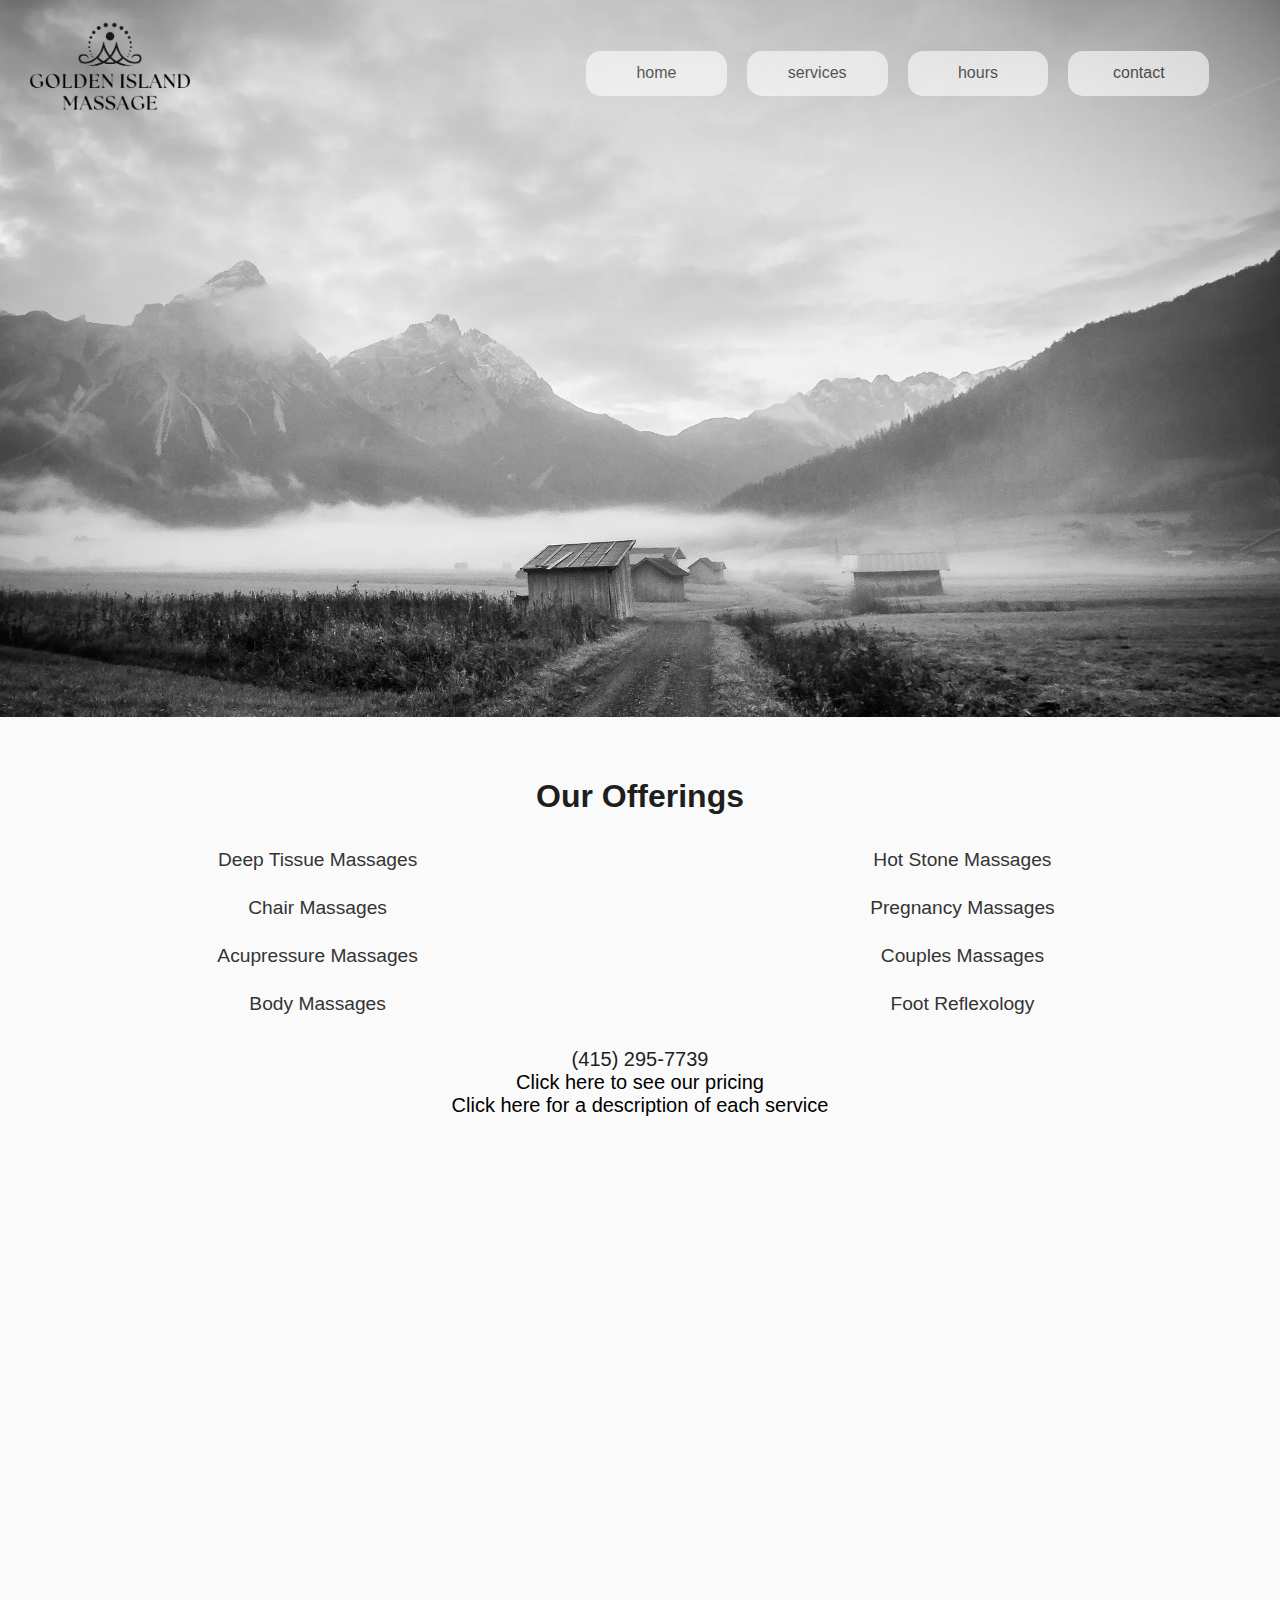
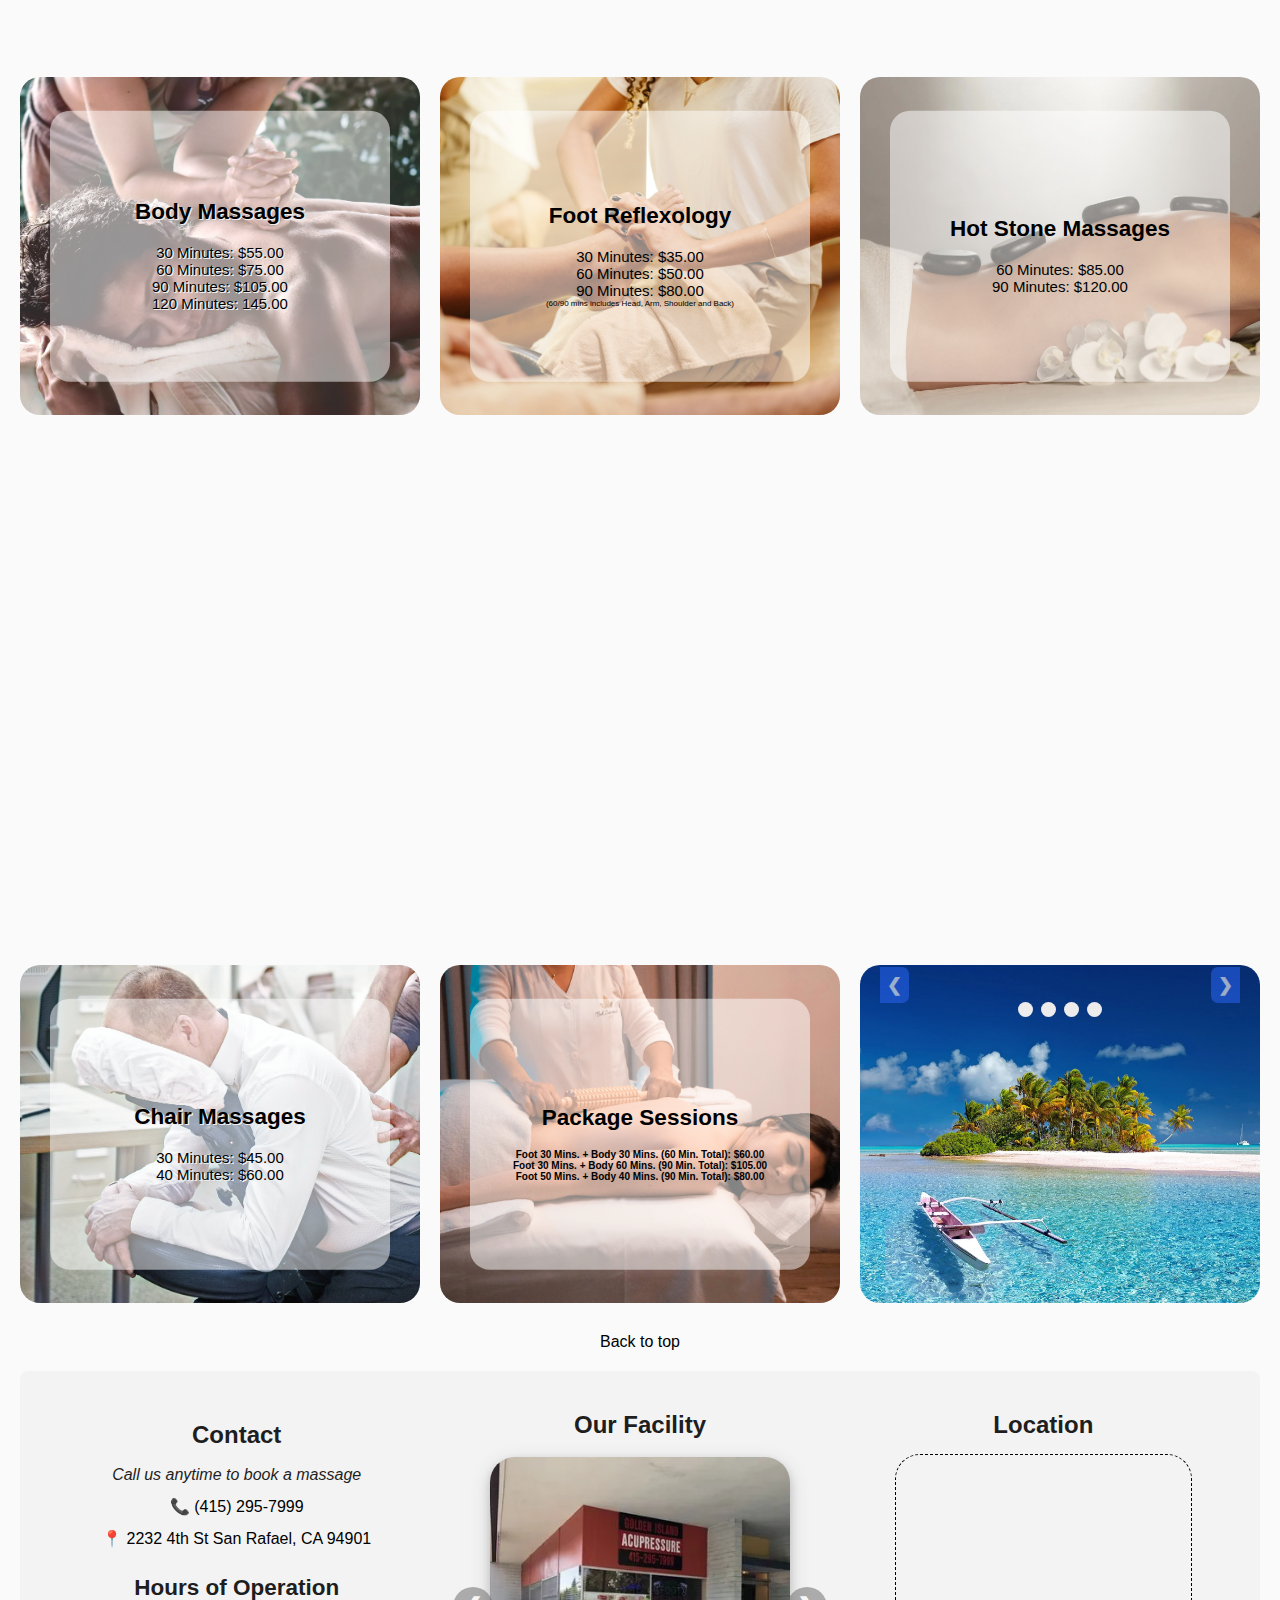
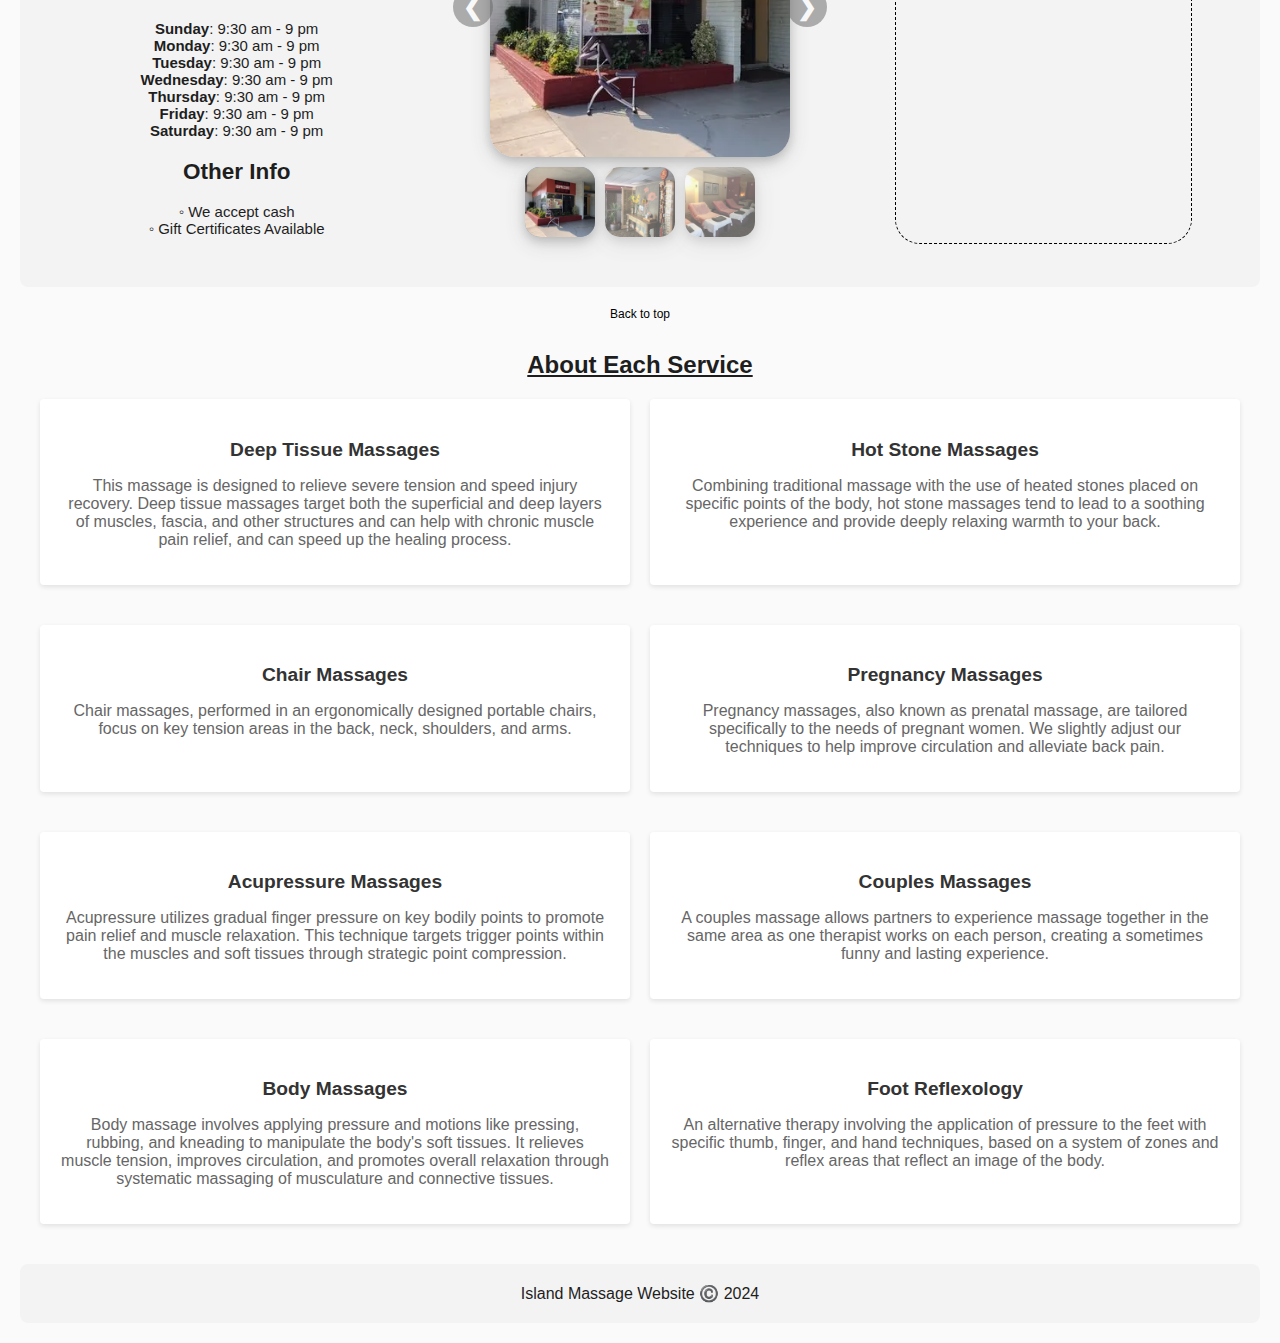
==== commit 6c8b0539: "changed the order of the services cards" ====
--- a/services.html
+++ b/services.html
@@ -9,8 +9,8 @@
   <link rel="stylesheet" href="/frontend/css/styles.css" />
   <link rel="stylesheet" href="/frontend/css/services.css" />
   <link rel="apple-touch-icon" sizes="180x180" href="/apple-touch-icon.png">
-<link rel="icon" type="image/png" sizes="32x32" href="/favicon-32x32.png">
-<link rel="icon" type="image/png" sizes="16x16" href="/favicon-16x16.png">
+<link rel="icon" type="image/png" sizes="32x32" href="/golden-island-massage-favicon-32x32.png">
+<link rel="icon" type="image/png" sizes="16x16" href="/golden-island-massage-favicon-16x16.png">
 <link rel="manifest" href="/site.webmanifest">
 <meta name="msapplication-TileColor" content="#da532c">
 <meta name="theme-color" content="#ffffff">
@@ -83,6 +83,17 @@
     </section>
 
     <section class="grid-container">
+      <div class="grid-item" id="couple">
+        <div class="opaque-rectangle"></div>
+        <section class="footer-grid-item footer-hours">
+          <h2>Body Massages</h2>
+          <div id="footer-hours">
+            <div>30 Minutes: $55.00</div>
+            <div>60 Minutes: $75.00</div>
+            <div>90 Minutes: $105.00</div>
+            <div>120 Minutes: 145.00</div>
+        </section>
+      </div>
       <div class="grid-item" id="foot">
         <div class="opaque-rectangle"></div>
         <section class="footer-grid-item footer-hours">
@@ -105,6 +116,22 @@
           </div>
         </section>
       </div>
+    </section>
+
+    <section class="parallax-photo second-image">
+    </section>
+
+    <section class="grid-container" id="review-container">
+      <div class="grid-item" id="acupressure">
+        <div class="opaque-rectangle"></div>
+        <section class="footer-grid-item footer-hours">
+          <h2>Chair Massages</h2>
+          <div id="footer-hours">
+            <div>30 Minutes: $45.00</div>
+            <div>40 Minutes: $60.00</div>
+          </div>
+        </section>
+      </div>
       <div class="grid-item" id="chair">
         <div class="opaque-rectangle"></div>
         <section class="footer-grid-item footer-hours">
@@ -116,33 +143,7 @@
           </div>
         </section>
       </div>
-    </section>
-
-    <section class="parallax-photo second-image">
-    </section>
-
-    <section class="grid-container" id="review-container">
-      <div class="grid-item" id="acupressure">
-        <div class="opaque-rectangle"></div>
-        <section class="footer-grid-item footer-hours">
-          <h2>Chair Massages</h2>
-          <div id="footer-hours">
-            <div>40 Minutes: $60.00</div>
-            <div>30 Minutes: $45.00</div>
-          </div>
-        </section>
-      </div>
-      <div class="grid-item" id="couple">
-        <div class="opaque-rectangle"></div>
-        <section class="footer-grid-item footer-hours">
-          <h2>Body Massages</h2>
-          <div id="footer-hours">
-            <div>30 Minutes: $55.00</div>
-            <div>60 Minutes: $75.00</div>
-            <div>90 Minutes: $105.00</div>
-            <div>120 Minutes: 145.00</div>
-        </section>
-      </div>
+
 
       <div class="grid-item" id="pregnancy">
         <section class="footer-grid-item footer-hours">
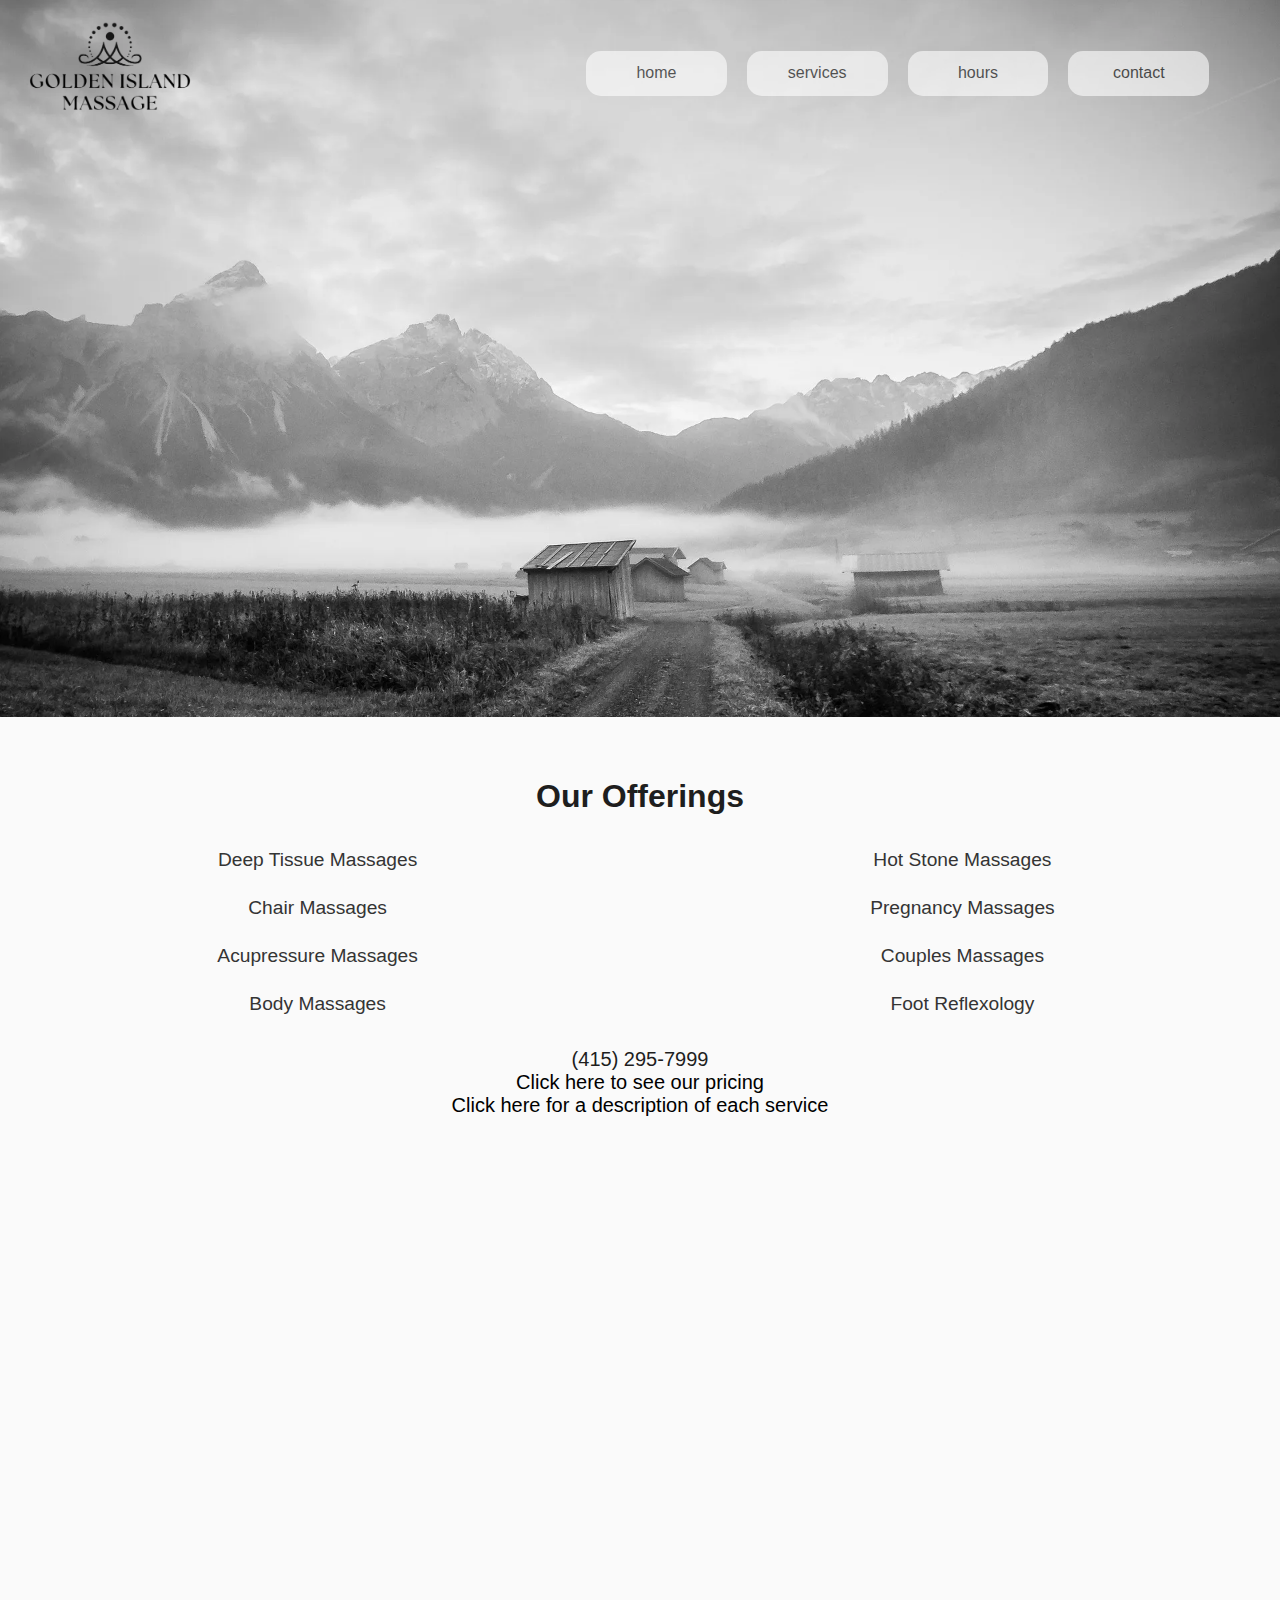
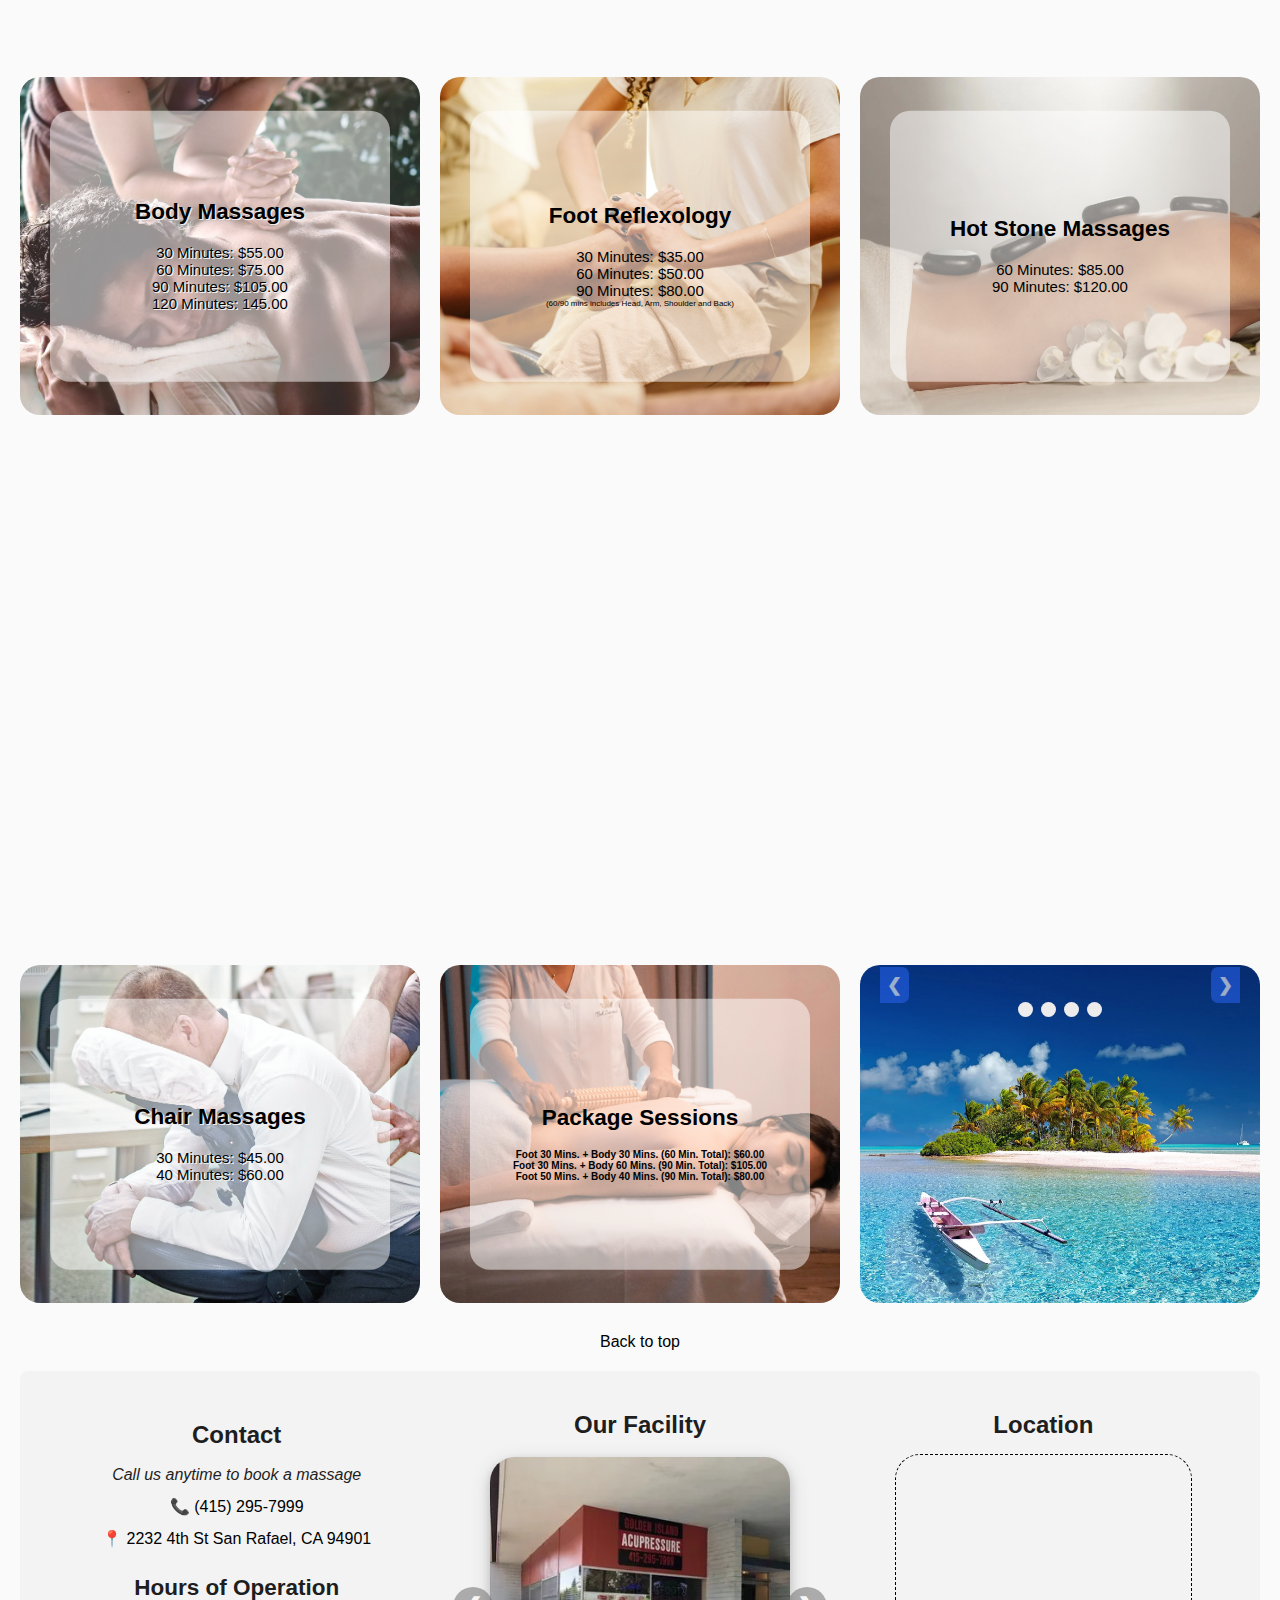
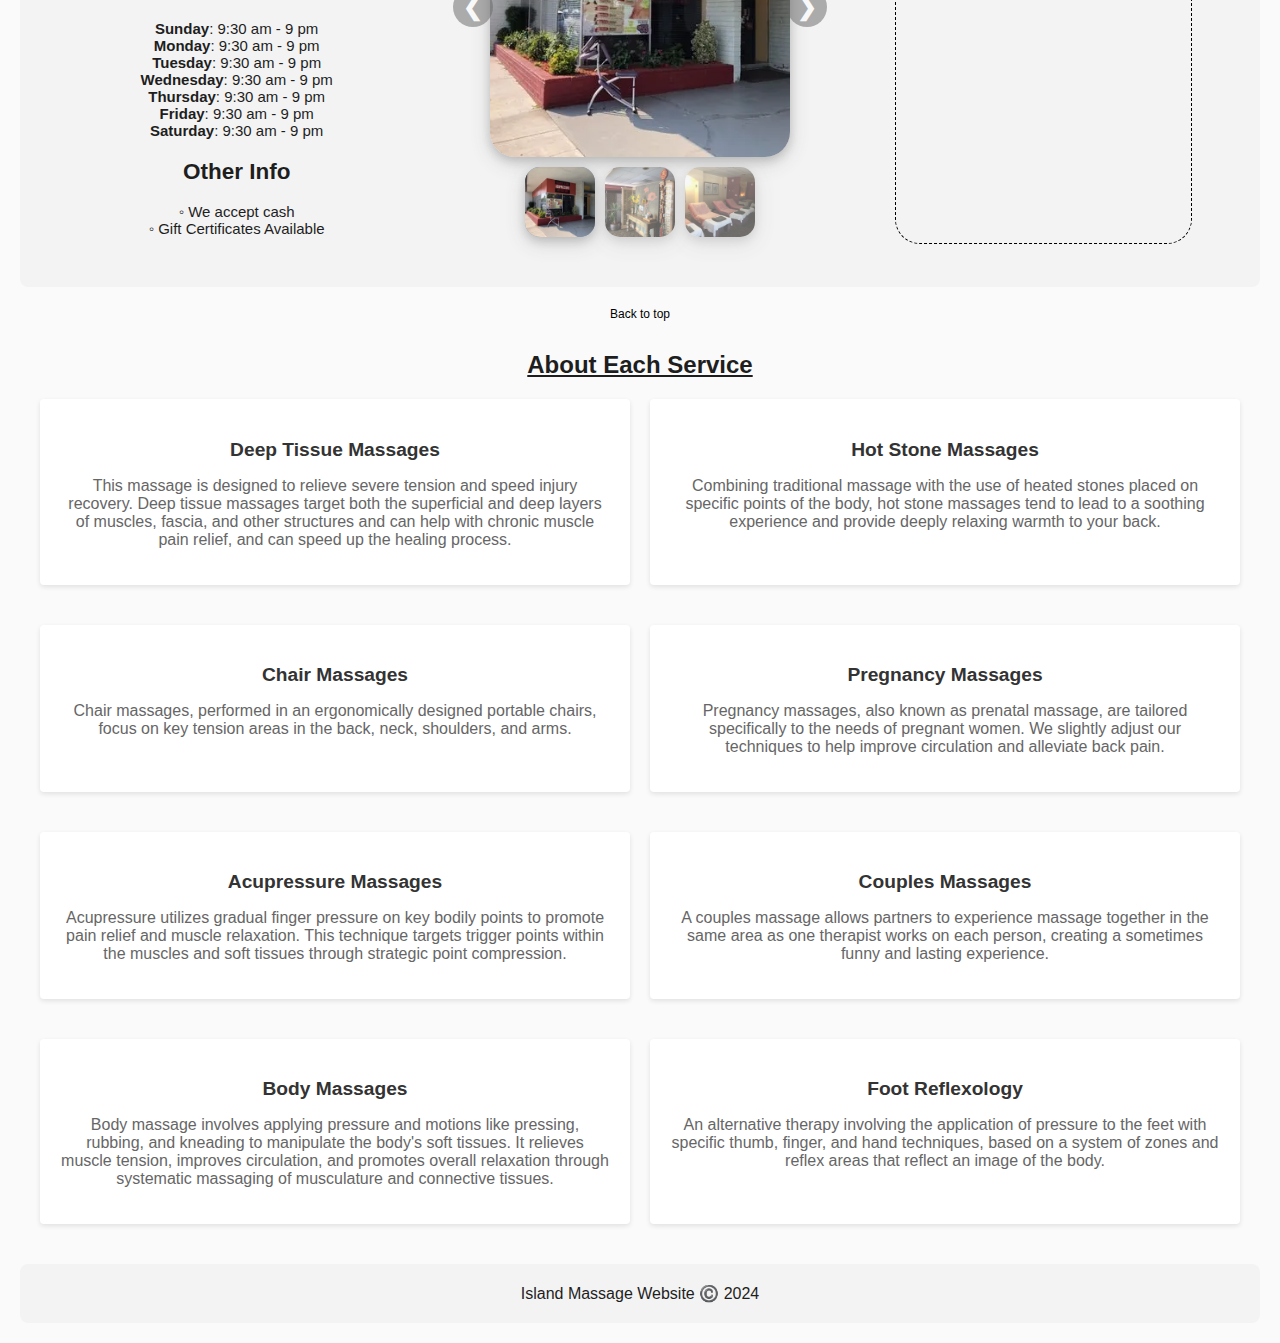
==== commit c557393e: "fixed phone numbers" ====
--- a/services.html
+++ b/services.html
@@ -72,7 +72,7 @@
         <p>Body Massages</p>
         <p>Foot Reflexology</p>
       </div>
-      <p style="text-align:center; font-size: 20px;">(415) 295-7739
+      <p style="text-align:center; font-size: 20px;">(415) 295-7999
         <br> <a href="#foot">Click here to see our pricing</a>
         <br> <a href="#service-descriptions">Click here for a description of each service</a>
       </p>
@@ -231,7 +231,7 @@
           <section class="footer-grid-item footer-contact" id="contact-section">
             <h2>Contact</h2>
             <i>Call us anytime to book a massage</i><br>
-            <a href="tel:+14152957739">📞 (415) 295-7999</a> <br>
+            <a href="tel:+14152957999">📞 (415) 295-7999</a> <br>
             <a href="https://www.google.com/maps/search/?api=1&query=1920+4th+St,+San+Rafael,+CA+94901" rel="noopener"
               target="_blank">📍 2232 4th St San Rafael, CA 94901</a>
           </section>
--- a/frontend/css/styles.css
+++ b/frontend/css/styles.css
@@ -59,7 +59,7 @@
   position: relative;
   width: 100%;
   padding-top: 56.25%; /* This maintains a 16:9 aspect ratio */
-  background-image: url('/frontend/images/field.webp');
+  background-image: url('/frontend/images/lily.webp');
   background-size: cover; /* Cover ensures the background covers the area without distortion */
   background-position: center; /* Centers the background image */
   top: -119px;
@@ -303,7 +303,7 @@
 }
 
 .parallax-photo.second-image {
-  background-image: url('/frontend/images/lily.webp');
+  background-image: url('/frontend/images/field.webp');
   background-size: cover;
   background-position: center; /* Adjusts the focal point of the image */
 }
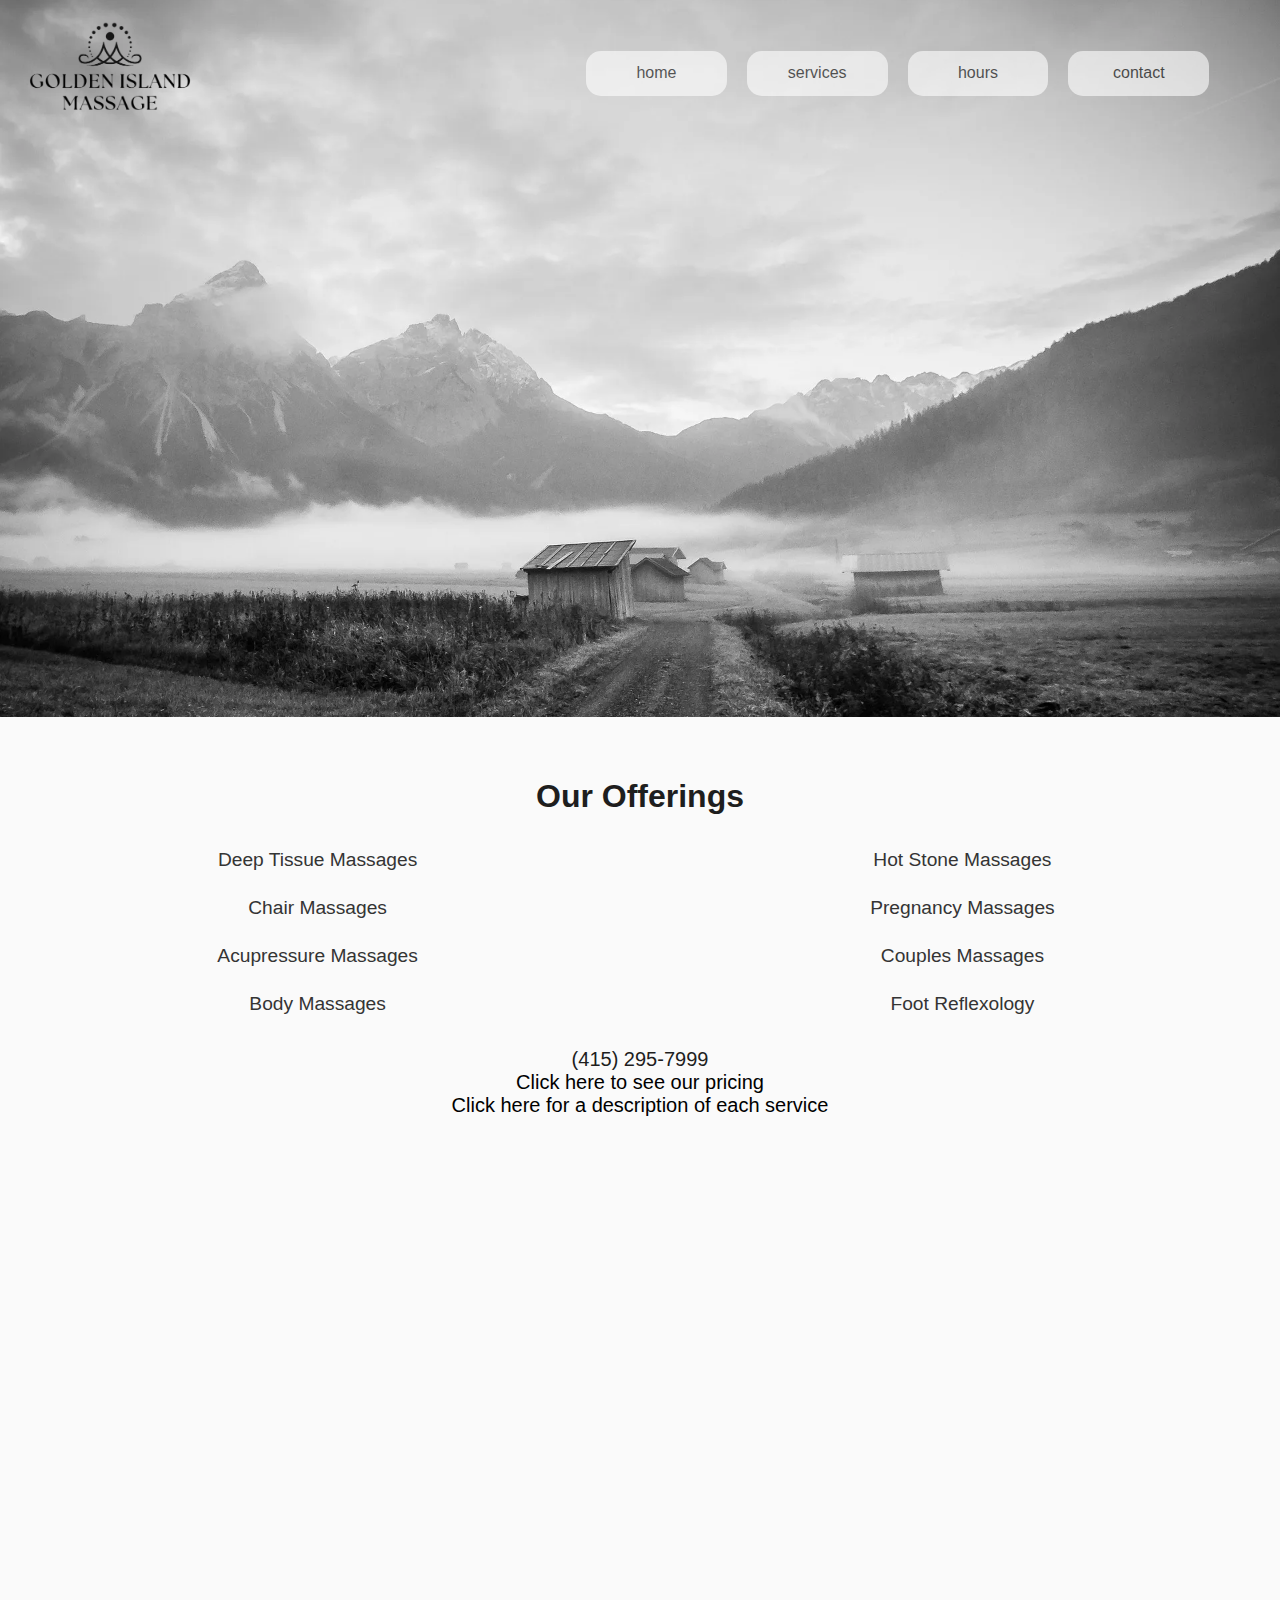
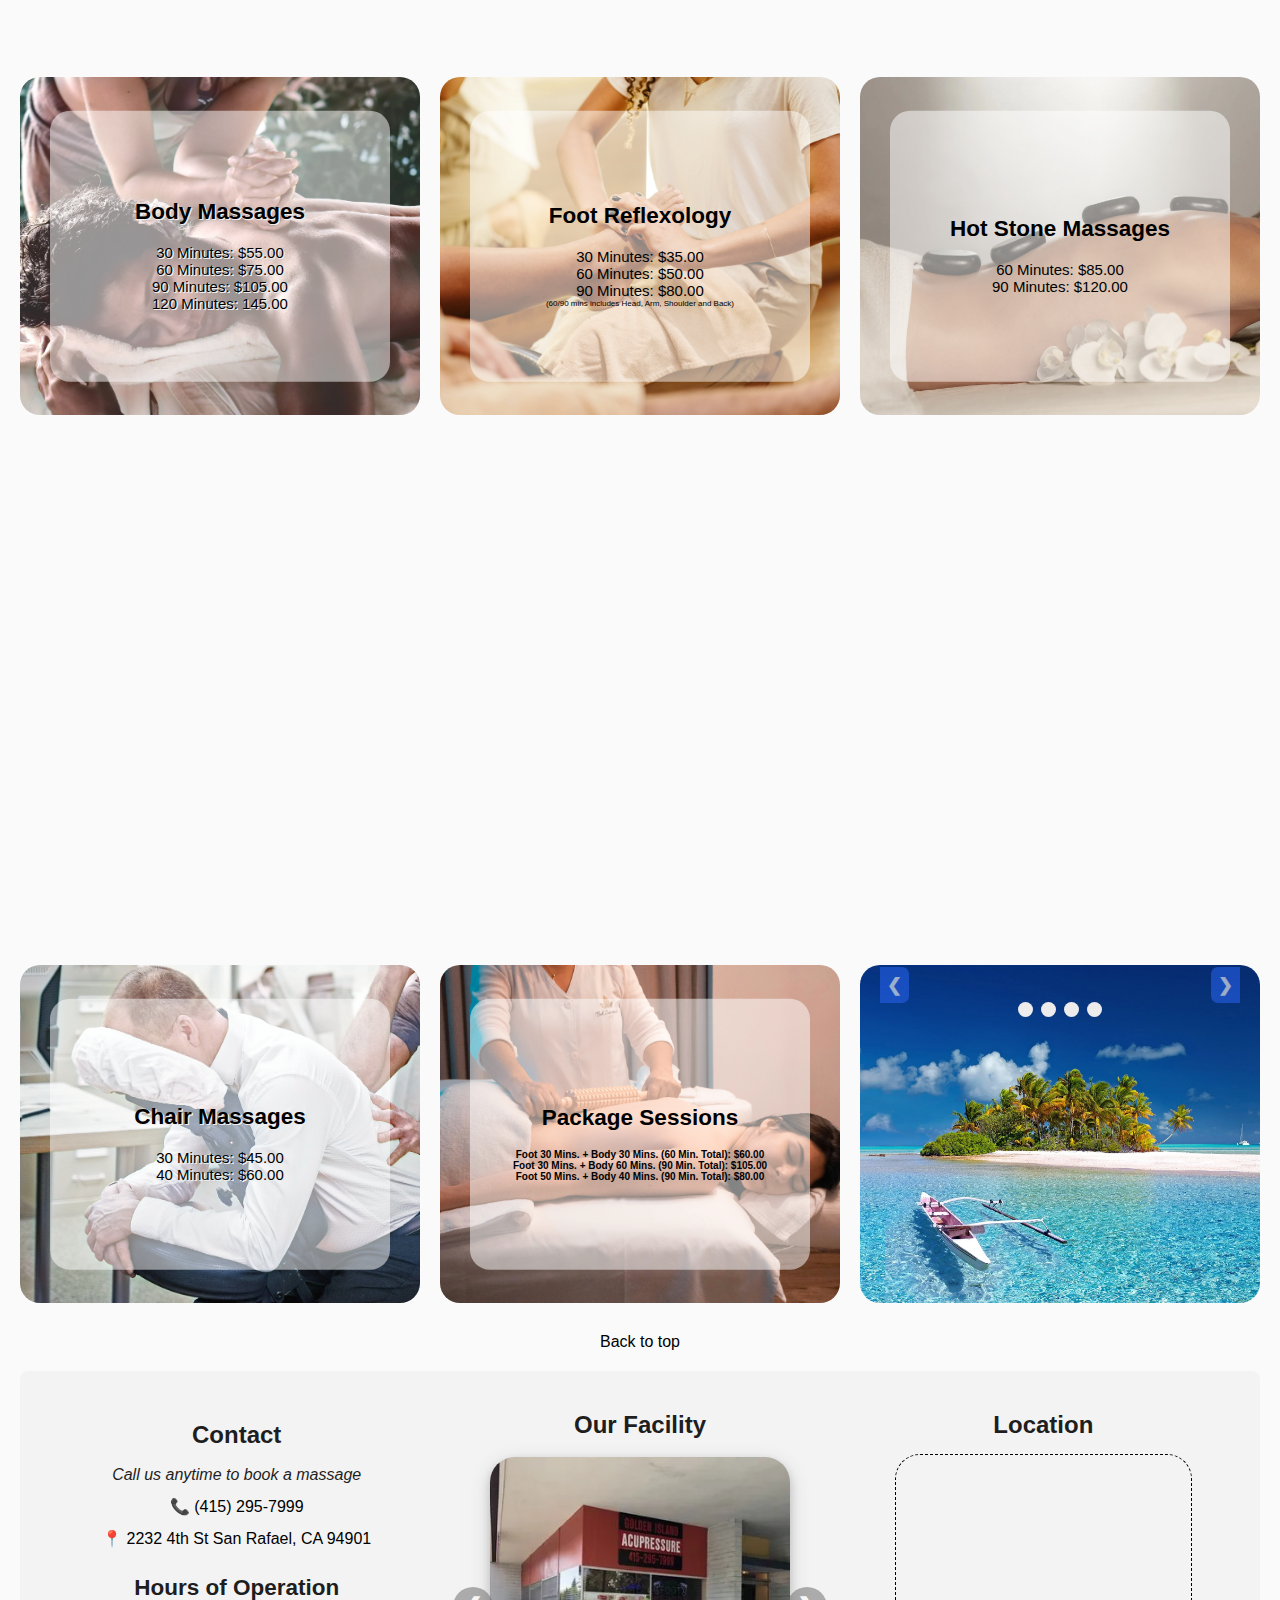
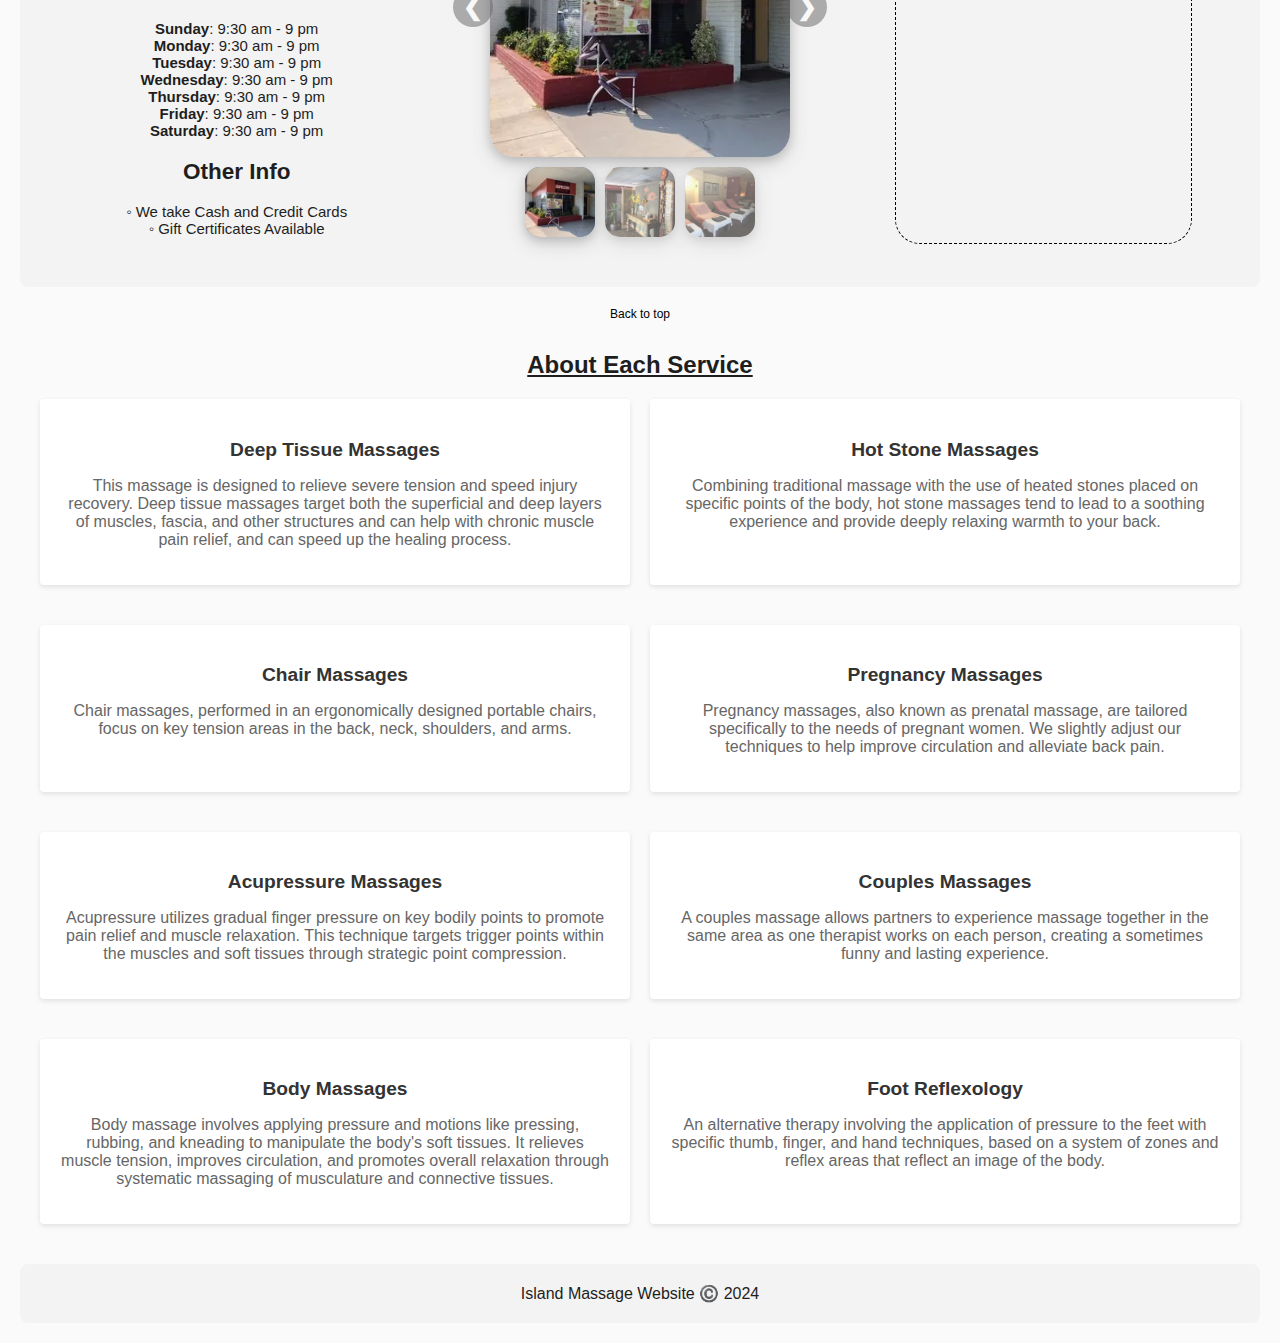
==== commit b2d0489b: "minor update" ====
--- a/services.html
+++ b/services.html
@@ -253,7 +253,7 @@
           <section class="footer-grid-item footer-hours">
             <h2>Other Info</h2>
             <div id="footer-hours">
-              <div>◦ We accept cash</div>
+              <div>◦ We take Cash and Credit Cards</div>
               <div>◦ Gift Certificates Available</div>
             </div>
           </section>
